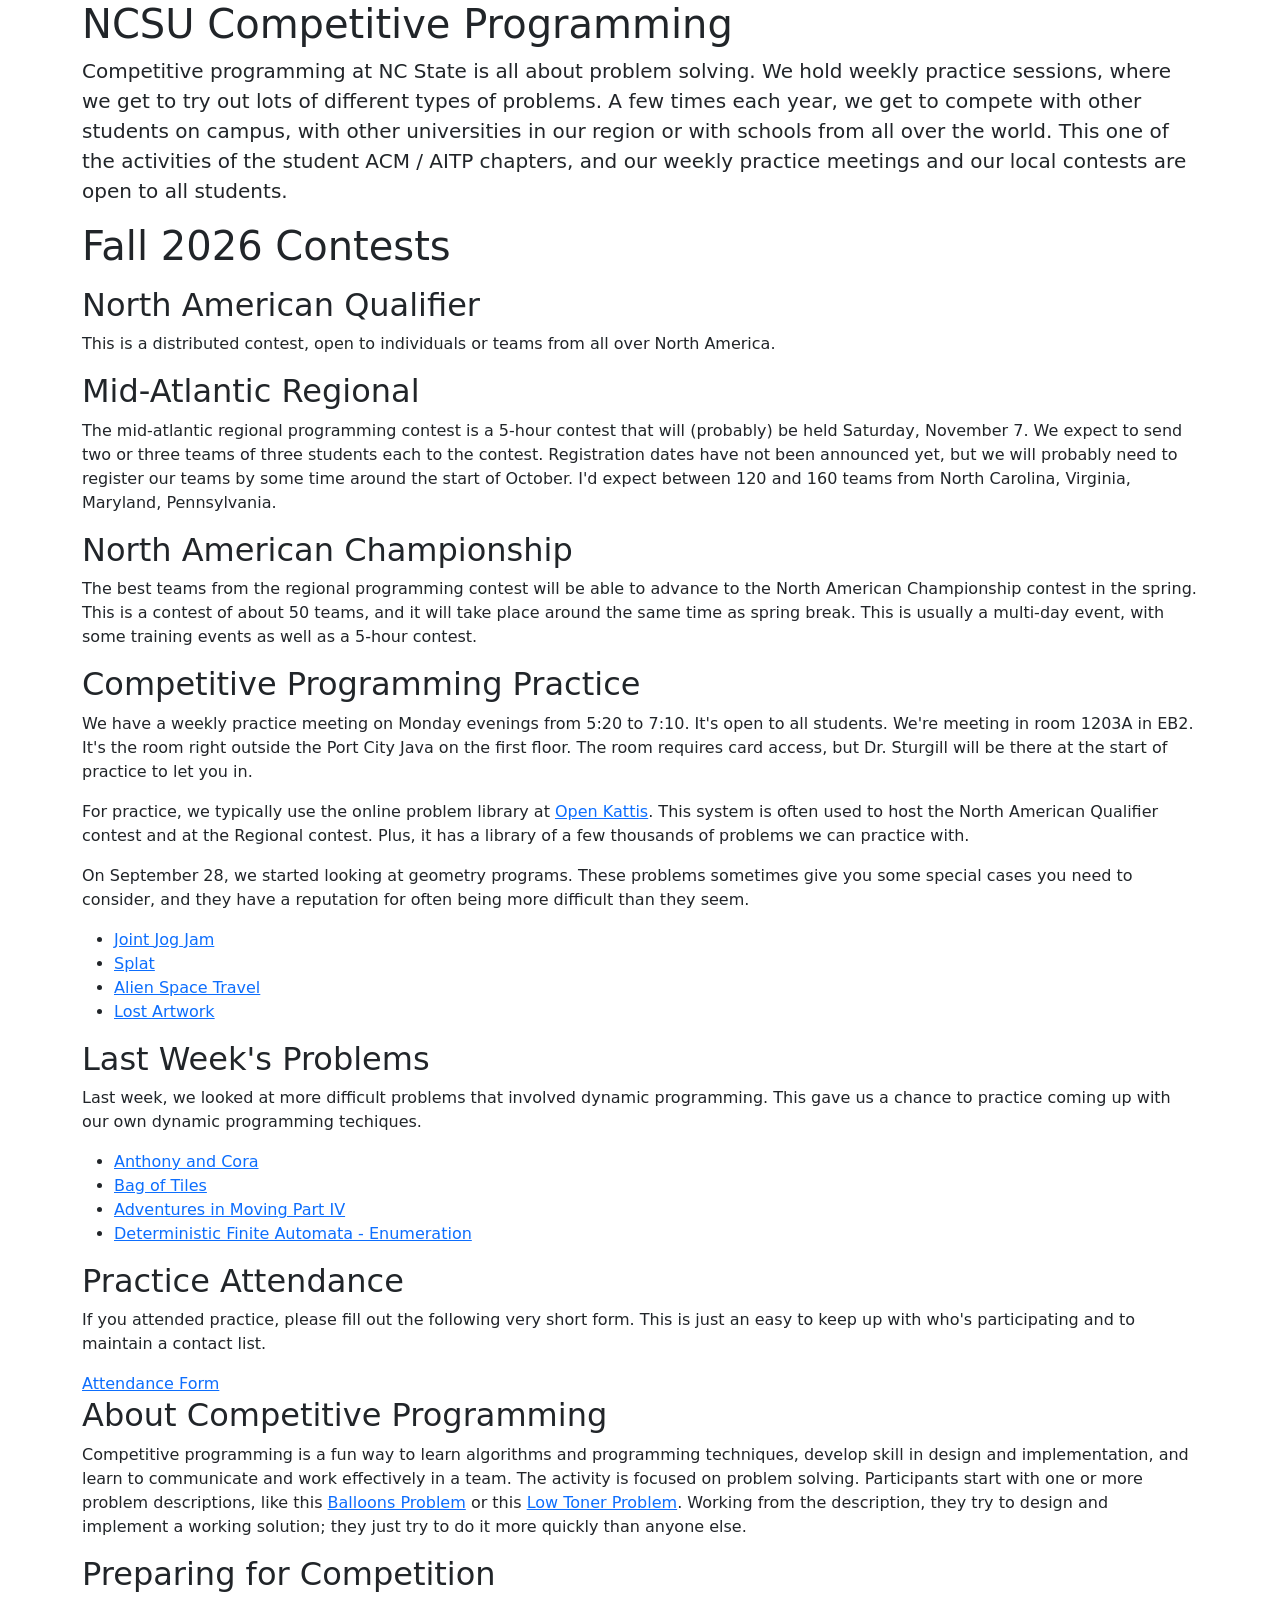
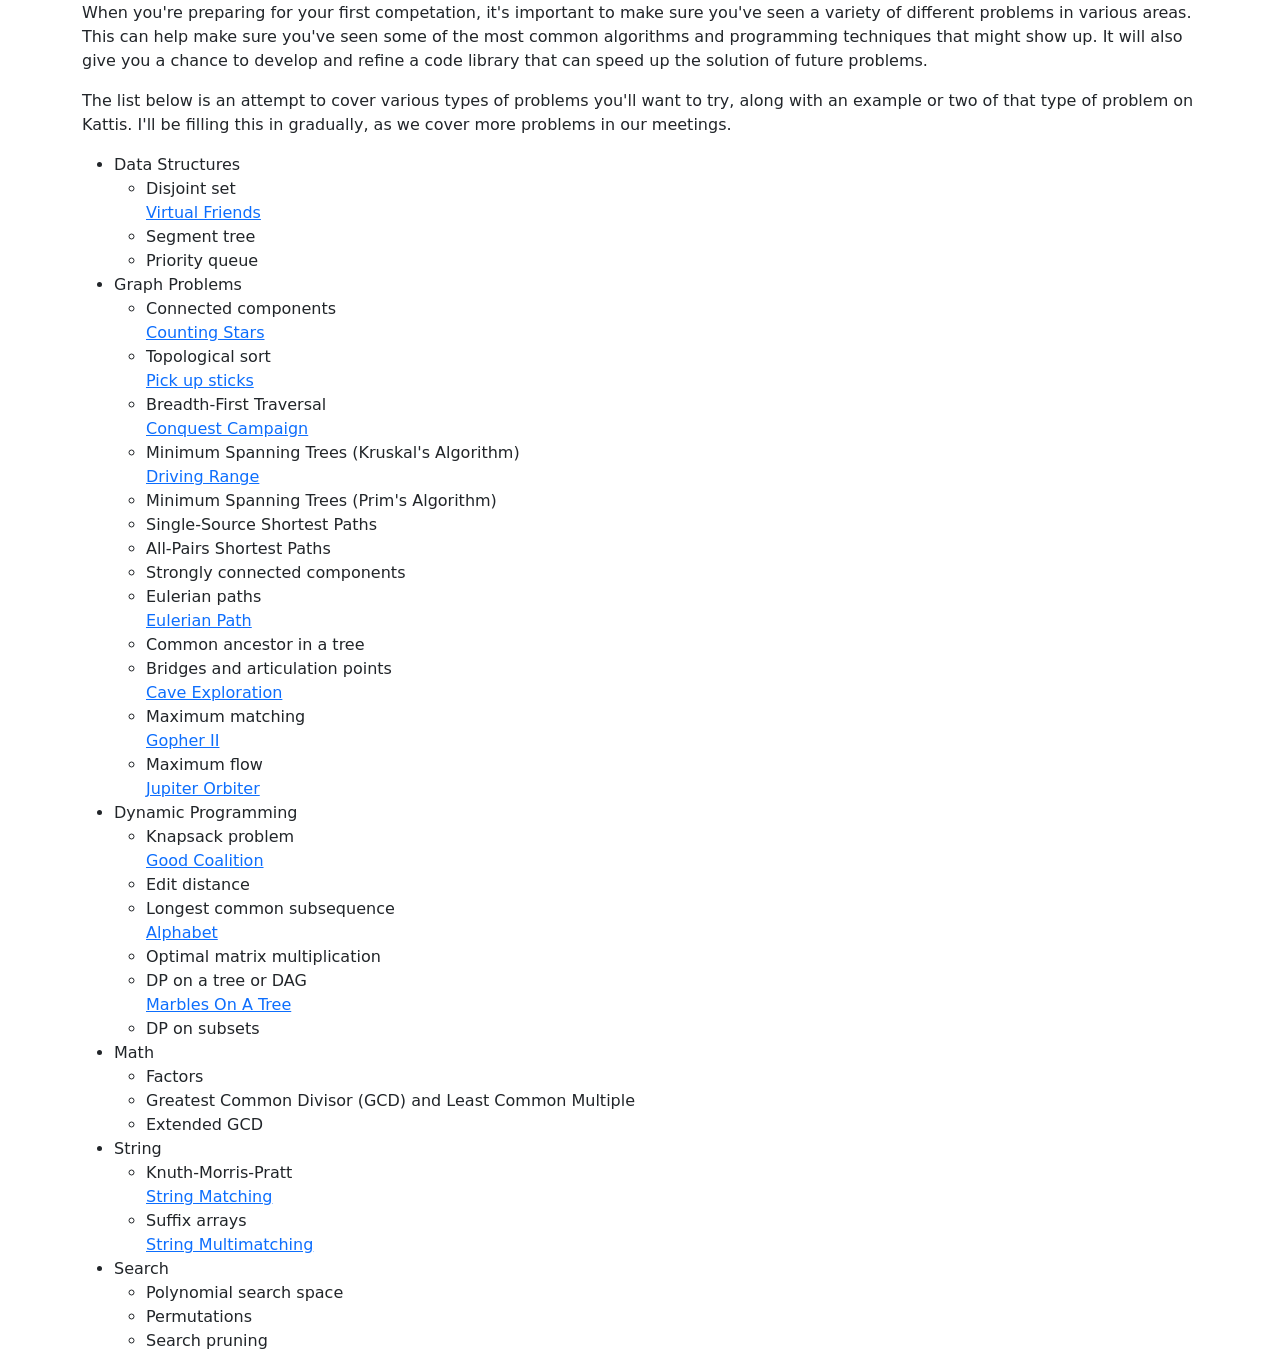
==== index.html @ a036c9eb "Weekly Problems" ====
<!DOCTYPE html>
<html>
  <head>
    <meta charset="utf-8">

    <title>NCSU Competitive Programming</title>
    <meta name="viewport" content="width=device-width, initial-scale=1.0">
    <link href="https://cdn.jsdelivr.net/npm/bootstrap@5.0.0-beta1/dist/css/bootstrap.min.css" rel="stylesheet" integrity="sha384-giJF6kkoqNQ00vy+HMDP7azOuL0xtbfIcaT9wjKHr8RbDVddVHyTfAAsrekwKmP1" crossorigin="anonymous">
  </head>

  <body>

    <div class="container">
      
    <h1>NCSU Competitive Programming</h1>

    <p class="lead">
      Competitive programming at NC State is all about problem
      solving.  We hold weekly practice sessions, where we get to
      try out lots of different types of problems.  A few times
      each year, we get to compete with other students on campus,
      with other universities in our region or with schools from all
      over the world. This one of the activities of the student
      ACM / AITP chapters, and our weekly practice meetings and
      our local contests are open to all students.
    </p>

    <h1>Fall 2026 Contests</h1>

      <p>
      </p>

      <h2>North American Qualifier</h2>

      <p>
        This is a distributed contest, open to individuals or teams
        from all over North America.
      </p>

      <h2>Mid-Atlantic Regional</h2>
      
      <p>
        The mid-atlantic regional programming contest is a 5-hour
        contest that will (probably) be held
        Saturday, November 7.  We expect to send two or three teams
        of three students each to the contest.  Registration dates
        have not been announced yet, but we will probably need to
        register our teams by some time around the start of October.
        I'd expect between 120 and 160 teams from North Carolina,
        Virginia, Maryland, Pennsylvania.
      </p>
      
      <h2>North American Championship</h2>
      
    <p>
      The best teams from the regional programming contest will be
      able to advance to the North American Championship contest in
      the spring.  This is a contest of about 50 teams, and it will
      take place around the same time as spring break.  This is
      usually a multi-day event, with some training events as well as
      a 5-hour contest.
    </p>

    <!--
    <h1>Register for the fall 2017 Contest</h1>

    <p>
      The fall 2017 contest is on October 7, from 9:30 to 4:00
      in Daniels Hall (rooms 200 and 255).  

      If you want to
      compete, you'll need to <b>register by Sunday, October 1</b>.
      Start by filling out the short google form
      right <a href="https://docs.google.com/a/ncsu.edu/forms/d/e/1FAIpQLSfTefqEK8iLdvDioacl3xmmsyO55TFvj9939RNN-JniuUFM5w/viewform">here</a>.

      For our local contest, we're running one site of the North
      American Qualifier contest.  Although you'll just be
      competing against students at NC State for Prizes, you'll
      also be able to see how you did against students from all
      over the continent.
    </p>

    <p>
      See below for more information about the contest.
    </p>
    -->

    <h2>Competitive Programming Practice</h2>

    <p>
      We have a weekly practice meeting on Monday evenings from 5:20
      to 7:10.  It's open to all students.  We're meeting in room
      1203A in EB2.  It's the room right outside the Port City Java on
      the first floor.  The room requires card access, but
      Dr. Sturgill will be there at the start of practice to let you
      in.
    </p>

    <p>
      For practice, we typically use the online problem library
      at <a href="https://open.kattis.com">Open Kattis</a>.  This
      system is often used to host the North American Qualifier
      contest and at the Regional contest.  Plus, it has a library of
      a few thousands of problems we can practice with.
    </p>

    <!--
    <p>
      For our last meeting of the semester, I tried putting together a
      virtual contest on Kattis.  This lets me choose problems to
      solve, along with a start and end time for the contest.  If you
      follow the link below, you should be able to join the contest.
    </p>

    <p>
      To make the contest more fun and contest-like, we'll follow some
      extra rules during the meeting.  Afterward, I'll post the problems
      like I usually do, so you can work on them the way you normally
      would (but, as always, you're still required to write your own
      code).
    </p>

    <ul>
      <li> Write all of your own code.  You can use your code library
        or code from previous problems you've solved, or, you can visit
        Wikipedia to remind yourself of algorithms you need, but don't
        copy code from any other soruces.
        
      <li> Only access the selected problems through the contest page.
        This hides the problem difficulty from you.  If you access the
        problem directly (without going through the contest), Kattis
        will show you the difficulty, but <b>don't do this</b>.  Some of
        the challenge of a contest is trying to decide what to work on
        first and what to save for later.
    </ul>
    
    <ul>
      <li> <a href="https://open.kattis.com/contests/vn5bce">
          NCSU Competitive Programming Contest
        </a>
    </ul>
    -->

    <p>
      On September 28, we started looking at geometry programs.  These
      problems sometimes give you some special cases you need to
      consider, and they have a reputation for often being more
      difficult than they seem.
    </p>

    <ul>
      <li> <a href="https://open.kattis.com/problems/jointjogjam">
          Joint Jog Jam
        </a>
      <li> <a href="https://open.kattis.com/problems/splat">
          Splat
        </a>
      <li> <a href="https://open.kattis.com/problems/alienspacetravel">
          Alien Space Travel
        </a>
      <li> <a href="https://open.kattis.com/problems/lostartwork">
          Lost Artwork
        </a>
    </ul>
    
    <h2>Last Week's Problems</h2>

    <p>
      Last week, we looked at more difficult problems that involved
      dynamic programming.  This gave us a chance to practice coming
      up with our own dynamic programming techiques.
    </p>

    <ul>
      <li> <a href="https://open.kattis.com/problems/anthony">
          Anthony and Cora
        </a>
      <li> <a href="https://open.kattis.com/problems/bagoftiles">
          Bag of Tiles
        </a>
      <li> <a href="https://open.kattis.com/problems/adventuremoving4">
          Adventures in Moving Part IV
        </a>
      <li> <a href="https://open.kattis.com/problems/dfaenumeration">
          Deterministic Finite Automata - Enumeration
        </a>
    </ul>
    
    <h2>Practice Attendance</h2>

    <p>
      If you attended practice, please fill out the following very
      short form.  This is just an easy to keep up with who's
      participating and to maintain a contact list.
    </p>

    <a href="https://docs.google.com/forms/d/e/1FAIpQLSfqdlHS5VIMW63ktgqbpoBzo3S8Aa4axR19KUhhjmAUO3bIkA/viewform?usp=sf_link">Attendance Form</a>

    <h2>About Competitive Programming</h2>

    <p>
      Competitive programming is a fun way to learn algorithms and
      programming techniques, develop skill in design and implementation, and
      learn to communicate and work effectively in a team.  The activity is
      focused on problem solving.  Participants start with one or more problem
      descriptions, like this <a href="examples/Balloons.pdf">Balloons Problem</a>
      or this <a href="examples/LowToner.pdf">Low Toner Problem</a>.
      Working from the description, they try to design and implement a working
      solution; they just try to do it more quickly than anyone else.
    </p>

    <h2>Preparing for Competition</h2>

    <p>
      When you're preparing for your first competation, it's important
      to make sure you've seen a variety of different problems in
      various areas.  This can help make sure you've seen some of the
      most common algorithms and programming techniques that might
      show up.  It will also give you a chance to develop and refine
      a code library that can speed up the solution of future
      problems.
    <p>

    <p>
      The list below is an attempt to cover various types of problems
      you'll want to try, along with an example or two of that type of
      problem on Kattis.  I'll be filling this in gradually, as we
      cover more problems in our meetings.
    </p>

    <ul>
      <li> Data Structures
        <ul>
          <li> Disjoint set
            <br> <a href="https://open.kattis.com/problems/virtualfriends">Virtual Friends</a>
          <li> Segment tree
          <li> Priority queue
        </ul>
      <li> Graph Problems
        <ul>
          <li> Connected components
            <br> <a href="https://open.kattis.com/problems/countingstars">Counting
            Stars</a>
          <li> Topological sort
            <br> <a href="https://open.kattis.com/problems/pickupsticks">Pick
            up sticks</a>
          <li> Breadth-First Traversal
            <br> <a href="https://open.kattis.com/problems/conquestcampaign">Conquest Campaign</a>
          <li> Minimum Spanning Trees (Kruskal's Algorithm)
            <br> <a href="https://open.kattis.com/problems/drivingrange">Driving Range</a>
          <li> Minimum Spanning Trees (Prim's Algorithm)
          <li> Single-Source Shortest Paths
          <li> All-Pairs Shortest Paths
          <li> Strongly connected components
          <li> Eulerian paths
            <br> <a href="https://open.kattis.com/problems/eulerianpath">Eulerian Path</a>
          <li> Common ancestor in a tree
          <li> Bridges and articulation points
            <br> <a href="https://open.kattis.com/problems/caveexploration">Cave Exploration</a>
          <li> Maximum matching
            <br> <a href="https://open.kattis.com/problems/gopher2">Gopher II</a>
          <li> Maximum flow
            <br> <a href="https://open.kattis.com/problems/jupiter">Jupiter Orbiter</a>
        </ul>
      <li> Dynamic Programming
        <ul>
          <li> Knapsack problem
            <br> <a href="https://open.kattis.com/problems/goodcoalition">Good Coalition</a>
          <li> Edit distance
          <li> Longest common subsequence
            <br> <a href="https://open.kattis.com/problems/alphabet">Alphabet</a>
          <li> Optimal matrix multiplication
          <li> DP on a tree or DAG
            <br> <a href="https://open.kattis.com/problems/marblestree">Marbles
            On A Tree</a>
          <li> DP on subsets
        </ul>
      <li> Math
        <ul>
          <li> Factors
          <li> Greatest Common Divisor (GCD) and Least Common Multiple
          <li> Extended GCD
        </ul>
      <li> String
        <ul>
          <li> Knuth-Morris-Pratt
            <br> <a href="https://open.kattis.com/problems/stringmatching">String Matching</a>
          <li> Suffix arrays
            <br> <a href="https://open.kattis.com/problems/stringmultimatching">String Multimatching</a>
        </ul>
      <li> Search
        <ul>
          <li> Polynomial search space
          <li> Permutations
          <li> Search pruning
        </ul>
    </ul>
    
    </div>
    <script src="https://cdn.jsdelivr.net/npm/bootstrap@5.0.0-beta1/dist/js/bootstrap.bundle.min.js" integrity="sha384-ygbV9kiqUc6oa4msXn9868pTtWMgiQaeYH7/t7LECLbyPA2x65Kgf80OJFdroafW" crossorigin="anonymous"></script>
  </body>
</html>
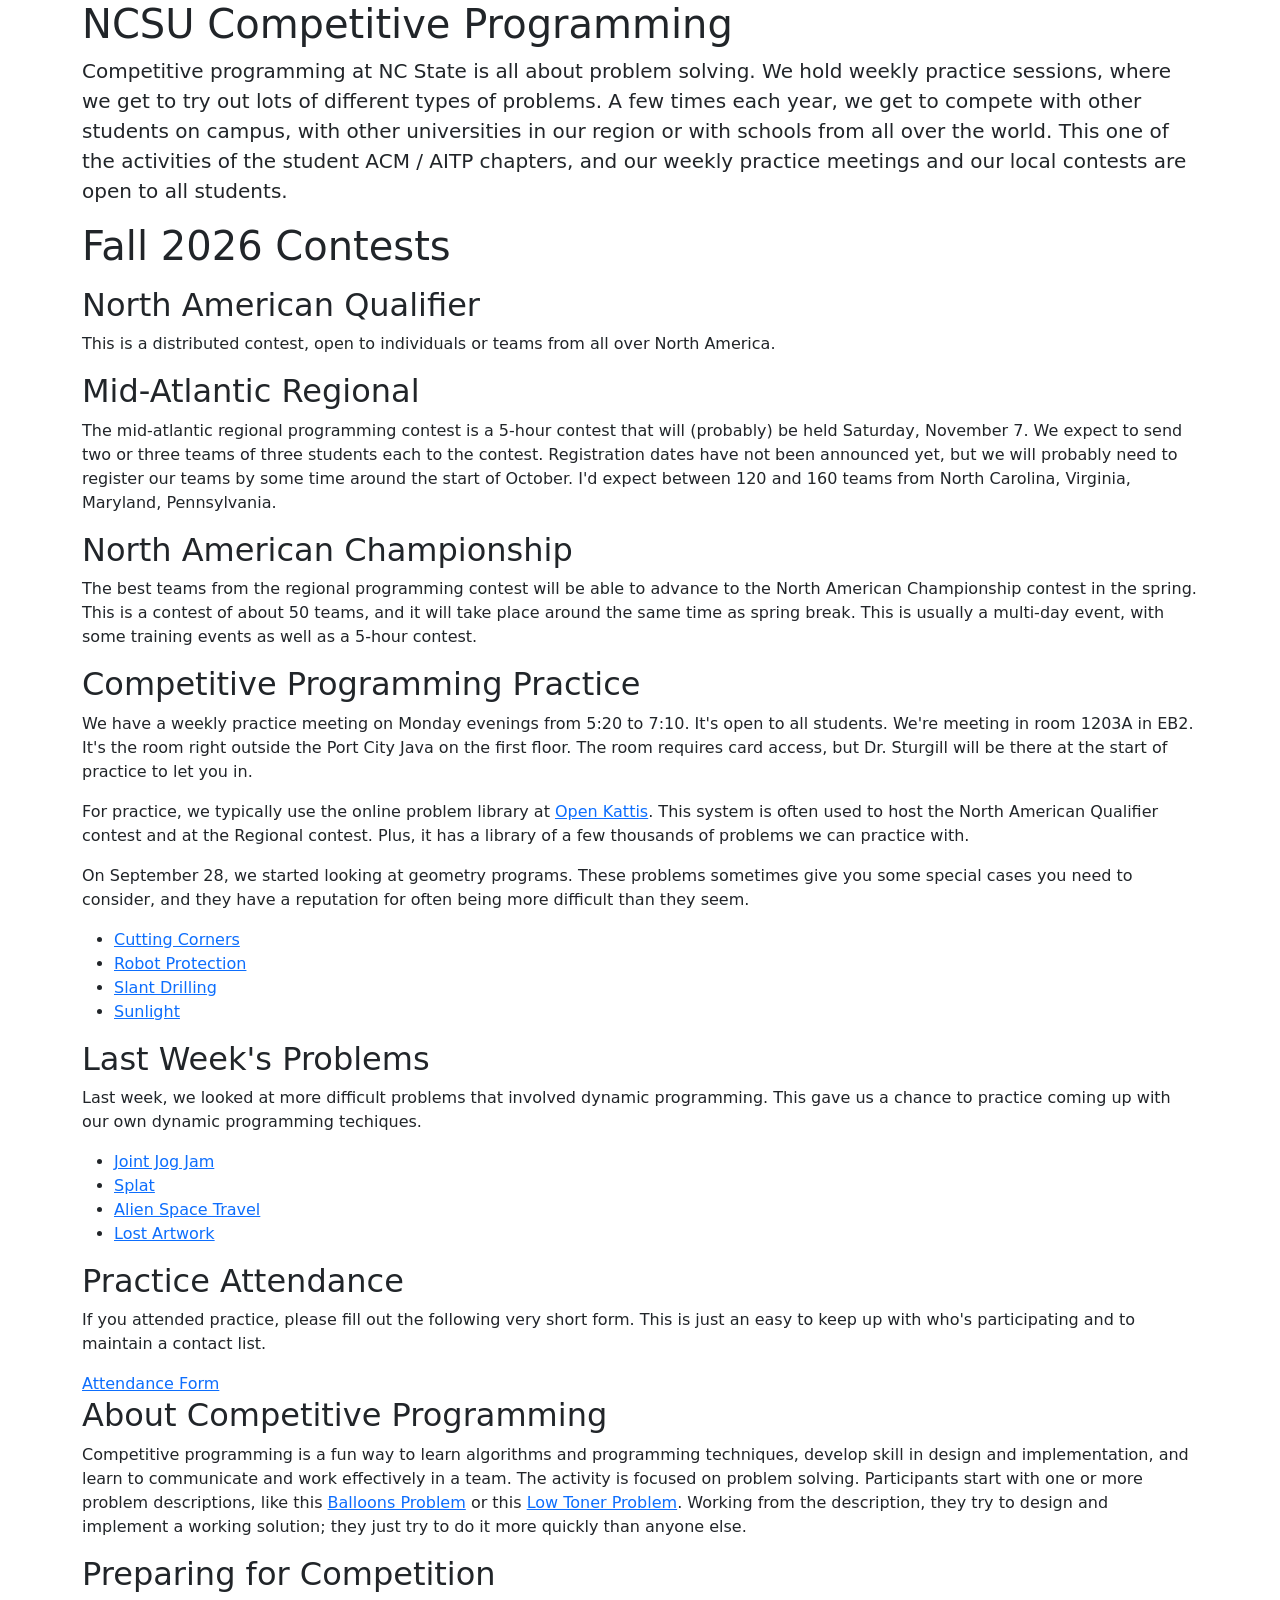
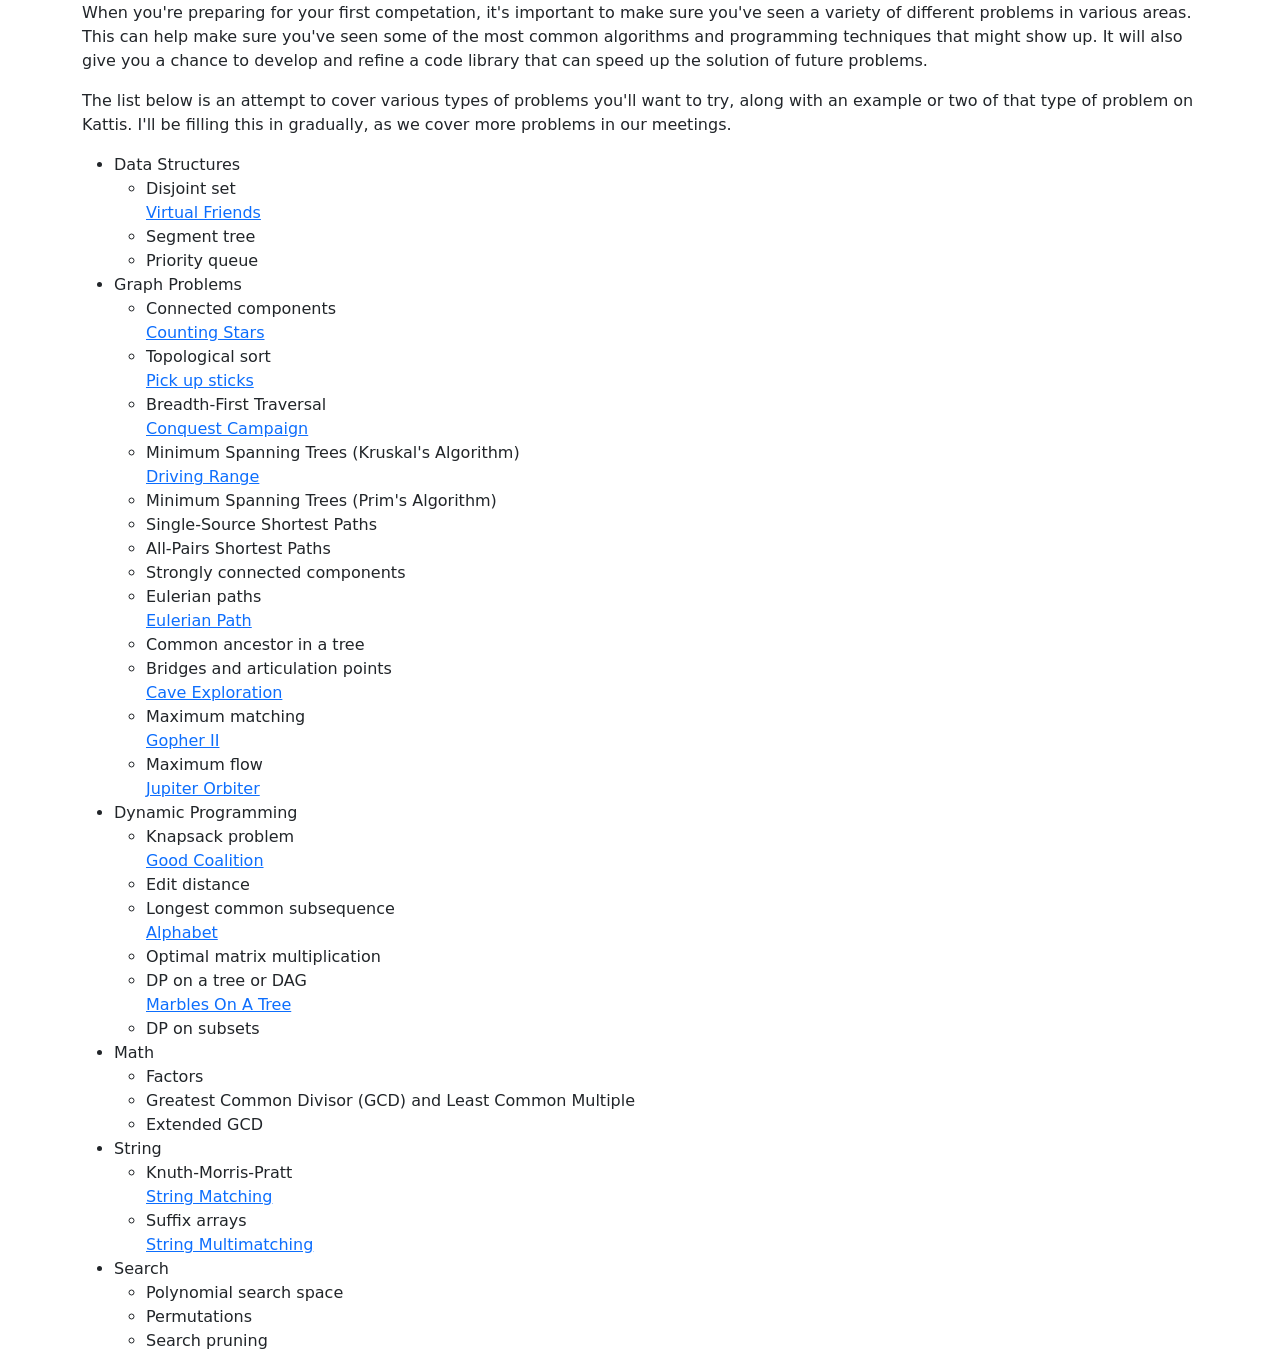
==== commit ec1bb87e: "Weekly Problems" ====
--- a/index.html
+++ b/index.html
@@ -149,17 +149,17 @@
     </p>
 
     <ul>
-      <li> <a href="https://open.kattis.com/problems/jointjogjam">
-          Joint Jog Jam
-        </a>
-      <li> <a href="https://open.kattis.com/problems/splat">
-          Splat
-        </a>
-      <li> <a href="https://open.kattis.com/problems/alienspacetravel">
-          Alien Space Travel
-        </a>
-      <li> <a href="https://open.kattis.com/problems/lostartwork">
-          Lost Artwork
+      <li> <a href="https://open.kattis.com/problems/cuttingcorners">
+          Cutting Corners
+        </a>
+      <li> <a href="https://open.kattis.com/problems/robotprotection">
+          Robot Protection
+        </a>
+      <li> <a href="https://open.kattis.com/problems/slantdrilling">
+          Slant Drilling
+        </a>
+      <li> <a href="https://open.kattis.com/problems/sunlight">
+          Sunlight
         </a>
     </ul>
     
@@ -172,17 +172,17 @@
     </p>
 
     <ul>
-      <li> <a href="https://open.kattis.com/problems/anthony">
-          Anthony and Cora
-        </a>
-      <li> <a href="https://open.kattis.com/problems/bagoftiles">
-          Bag of Tiles
-        </a>
-      <li> <a href="https://open.kattis.com/problems/adventuremoving4">
-          Adventures in Moving Part IV
-        </a>
-      <li> <a href="https://open.kattis.com/problems/dfaenumeration">
-          Deterministic Finite Automata - Enumeration
+      <li> <a href="https://open.kattis.com/problems/jointjogjam">
+          Joint Jog Jam
+        </a>
+      <li> <a href="https://open.kattis.com/problems/splat">
+          Splat
+        </a>
+      <li> <a href="https://open.kattis.com/problems/alienspacetravel">
+          Alien Space Travel
+        </a>
+      <li> <a href="https://open.kattis.com/problems/lostartwork">
+          Lost Artwork
         </a>
     </ul>
     
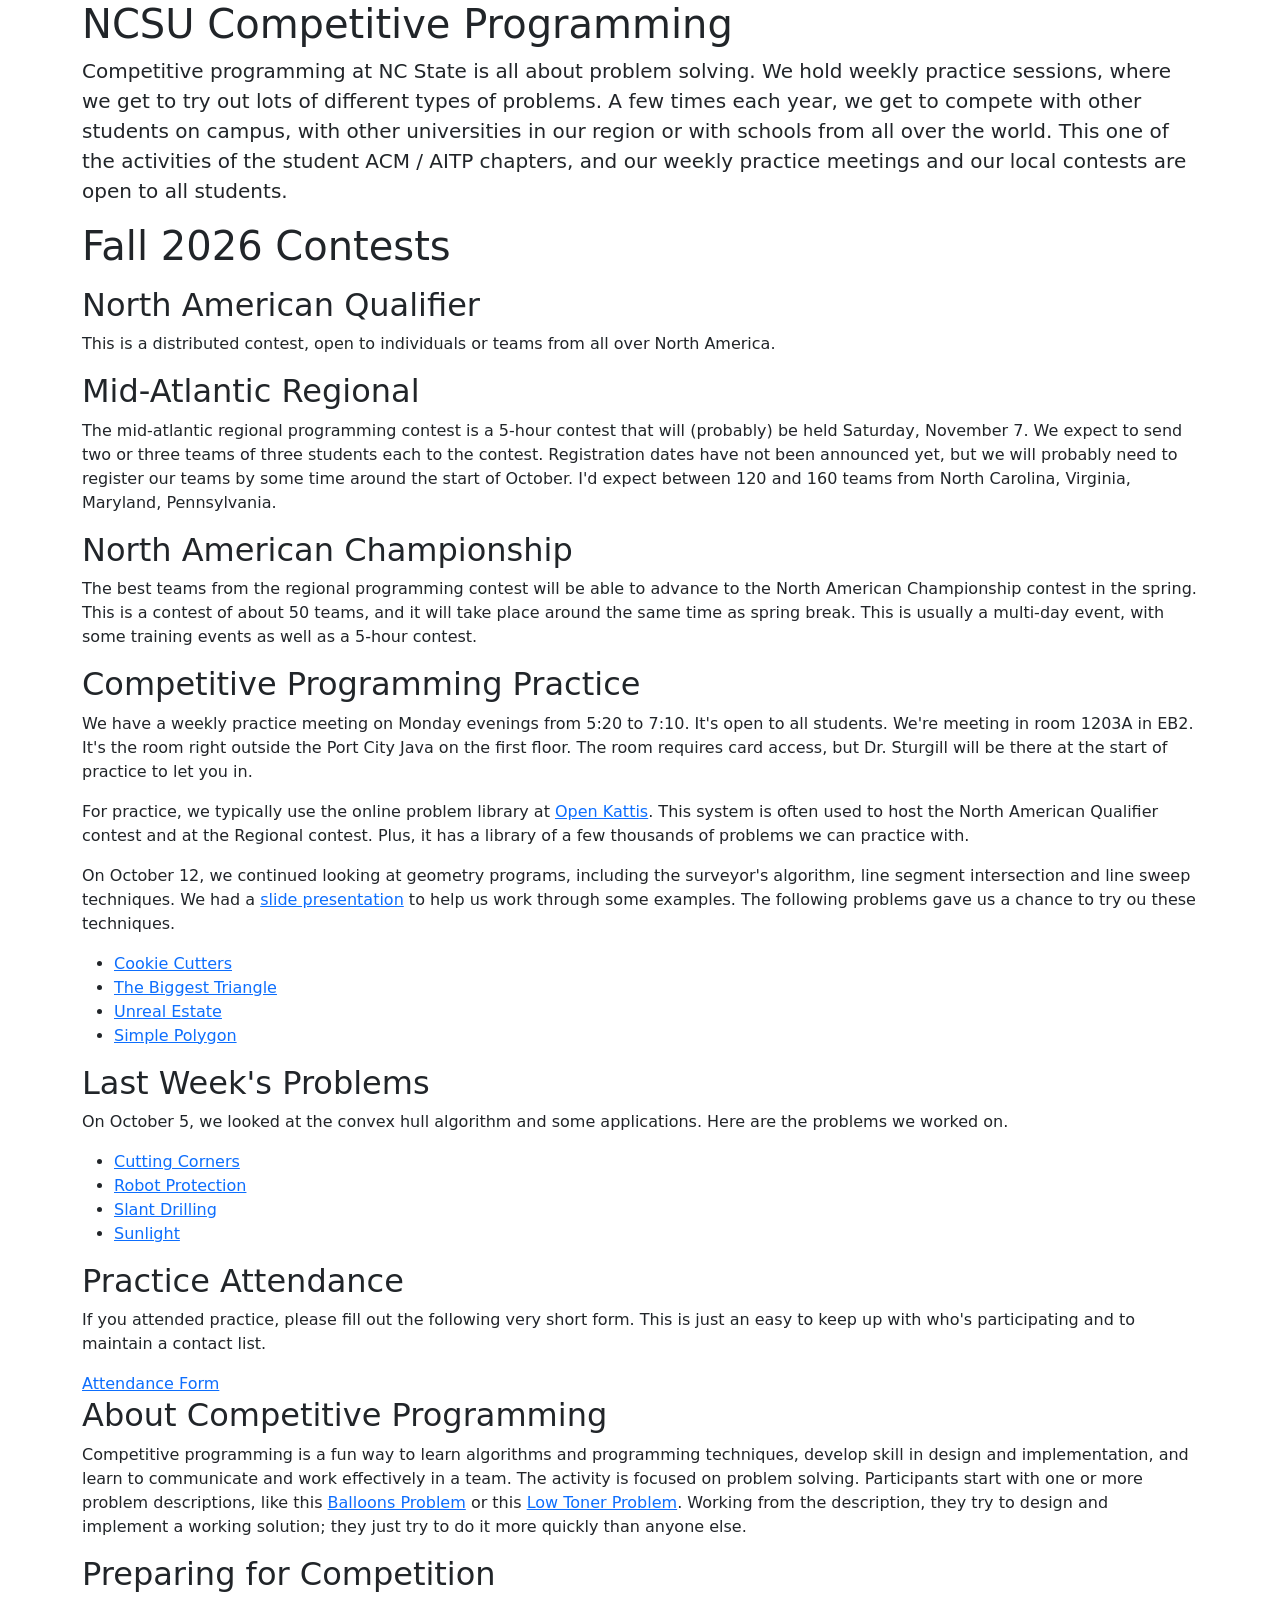
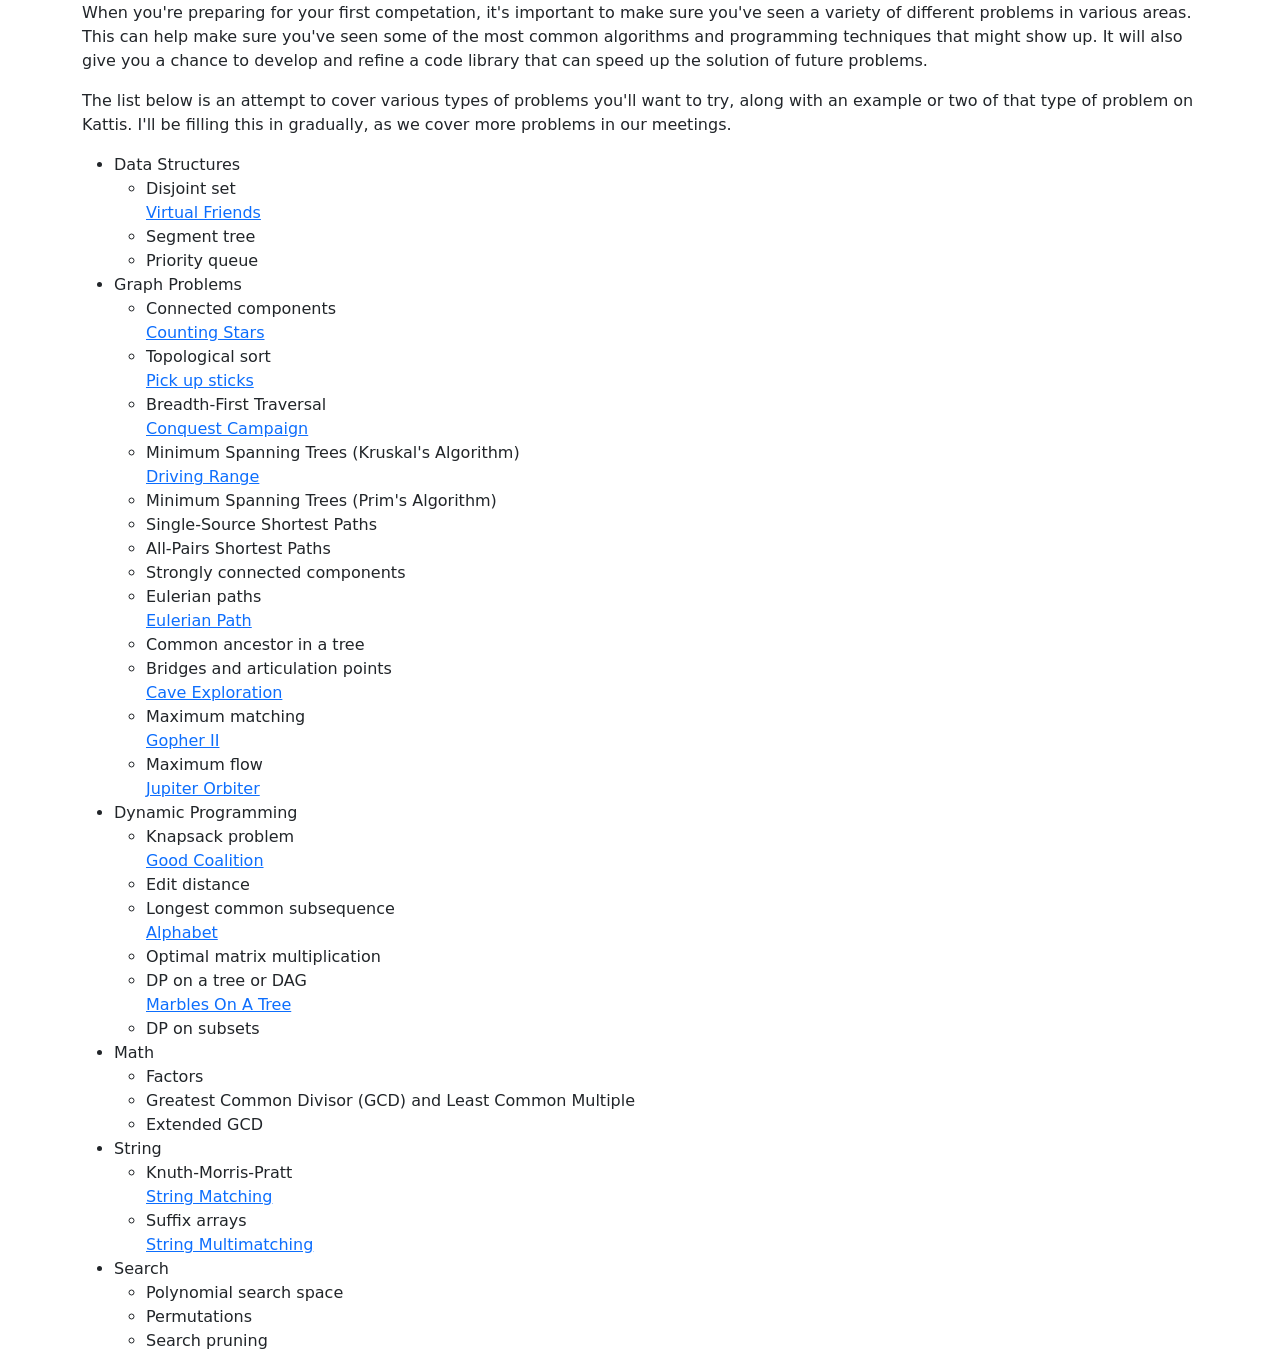
==== commit 65a7ae25: "Weekly problems and geometry presentation." ====
--- a/index.html
+++ b/index.html
@@ -142,10 +142,34 @@
     -->
 
     <p>
-      On September 28, we started looking at geometry programs.  These
-      problems sometimes give you some special cases you need to
-      consider, and they have a reputation for often being more
-      difficult than they seem.
+      On October 12, we continued looking at geometry programs,
+      including the surveyor's algorithm, line segment intersection
+      and line sweep techniques.  We had
+      a <a href="slides/geometry/SegmentIntersectionAndLineSweep.pdf">
+      slide presentation</a> to help us work through some examples.
+      The following problems gave us a chance to try ou these techniques.
+    </p>
+
+    <ul>
+      <li> <a href="https://open.kattis.com/problems/cookiecutter">
+          Cookie Cutters
+        </a>
+      <li> <a href="https://open.kattis.com/problems/biggesttriangle">
+          The Biggest Triangle
+        </a>
+      <li> <a href="https://open.kattis.com/problems/unrealestate">
+          Unreal Estate
+        </a>
+      <li> <a href="https://open.kattis.com/problems/polygon">
+          Simple Polygon
+        </a>
+    </ul>
+    
+    <h2>Last Week's Problems</h2>
+
+    <p>
+      On October 5, we looked at the convex hull algorithm and some
+      applications.  Here are the problems we worked on.
     </p>
 
     <ul>
@@ -160,29 +184,6 @@
         </a>
       <li> <a href="https://open.kattis.com/problems/sunlight">
           Sunlight
-        </a>
-    </ul>
-    
-    <h2>Last Week's Problems</h2>
-
-    <p>
-      Last week, we looked at more difficult problems that involved
-      dynamic programming.  This gave us a chance to practice coming
-      up with our own dynamic programming techiques.
-    </p>
-
-    <ul>
-      <li> <a href="https://open.kattis.com/problems/jointjogjam">
-          Joint Jog Jam
-        </a>
-      <li> <a href="https://open.kattis.com/problems/splat">
-          Splat
-        </a>
-      <li> <a href="https://open.kattis.com/problems/alienspacetravel">
-          Alien Space Travel
-        </a>
-      <li> <a href="https://open.kattis.com/problems/lostartwork">
-          Lost Artwork
         </a>
     </ul>
     
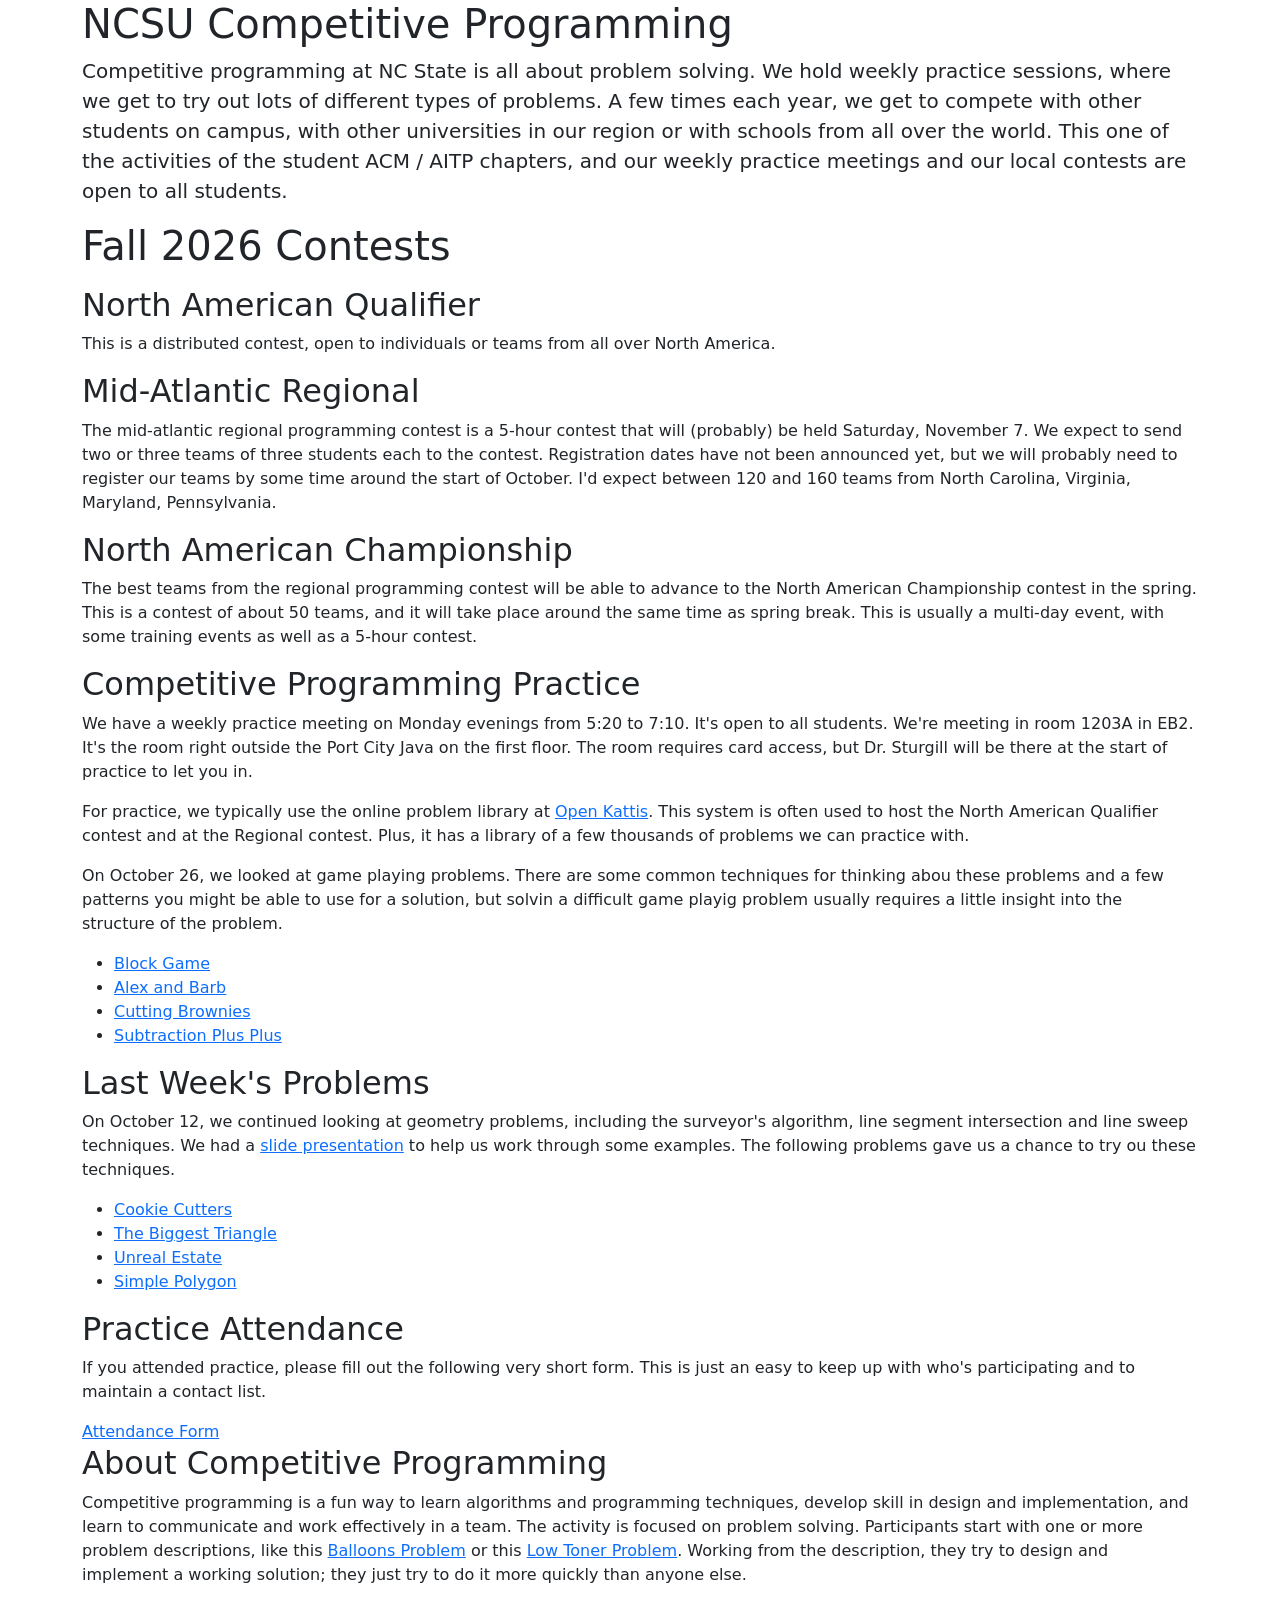
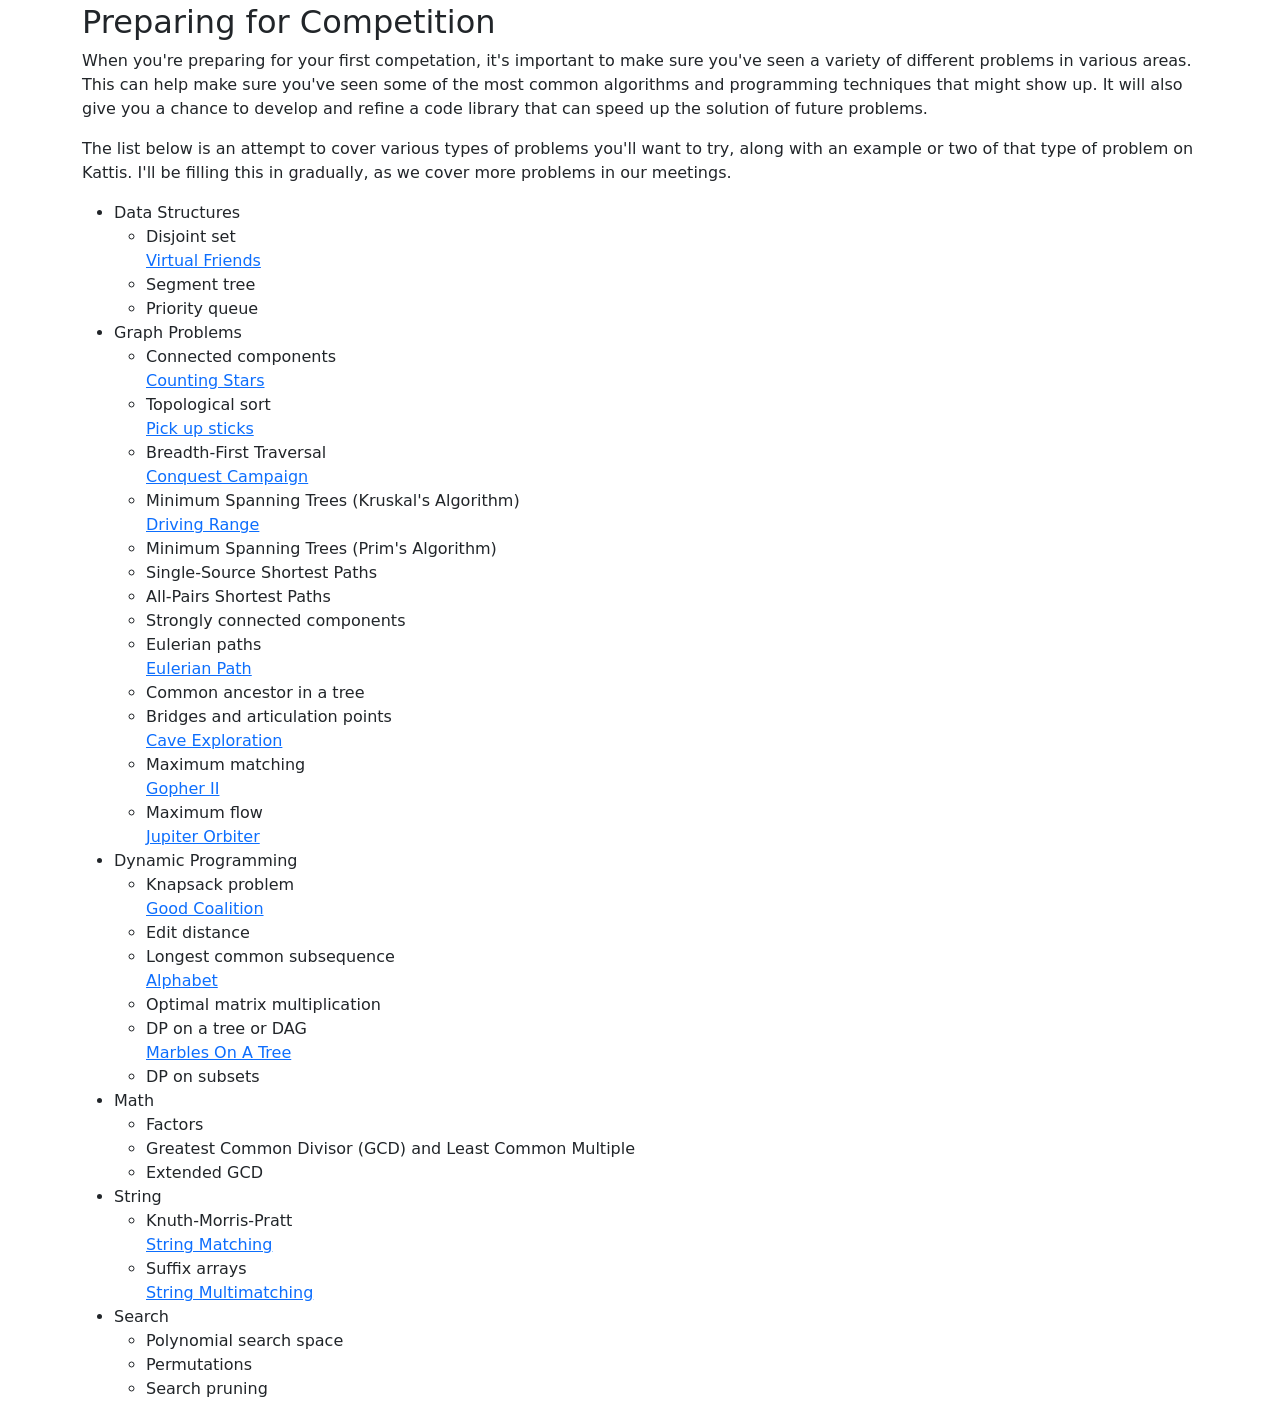
==== commit ac1a5472: "Weekly problems." ====
--- a/index.html
+++ b/index.html
@@ -142,7 +142,32 @@
     -->
 
     <p>
-      On October 12, we continued looking at geometry programs,
+      On October 26, we looked at game playing problems.  There are
+      some common techniques for thinking abou these problems and a
+      few patterns you might be able to use for a solution, but solvin
+      a difficult game playig problem usually requires a little
+      insight into the structure of the problem.
+    </p>
+
+    <ul>
+      <li> <a href="https://open.kattis.com/problems/blockgame2">
+          Block Game
+        </a>
+      <li> <a href="https://open.kattis.com/problems/alexandbarb">
+          Alex and Barb
+        </a>
+      <li> <a href="https://open.kattis.com/problems/cuttingbrownies">
+          Cutting Brownies
+        </a>
+      <li> <a href="https://open.kattis.com/problems/subtractionplusplus">
+          Subtraction Plus Plus
+        </a>
+    </ul>
+    
+    <h2>Last Week's Problems</h2>
+
+    <p>
+      On October 12, we continued looking at geometry problems,
       including the surveyor's algorithm, line segment intersection
       and line sweep techniques.  We had
       a <a href="slides/geometry/SegmentIntersectionAndLineSweep.pdf">
@@ -162,28 +187,6 @@
         </a>
       <li> <a href="https://open.kattis.com/problems/polygon">
           Simple Polygon
-        </a>
-    </ul>
-    
-    <h2>Last Week's Problems</h2>
-
-    <p>
-      On October 5, we looked at the convex hull algorithm and some
-      applications.  Here are the problems we worked on.
-    </p>
-
-    <ul>
-      <li> <a href="https://open.kattis.com/problems/cuttingcorners">
-          Cutting Corners
-        </a>
-      <li> <a href="https://open.kattis.com/problems/robotprotection">
-          Robot Protection
-        </a>
-      <li> <a href="https://open.kattis.com/problems/slantdrilling">
-          Slant Drilling
-        </a>
-      <li> <a href="https://open.kattis.com/problems/sunlight">
-          Sunlight
         </a>
     </ul>
     
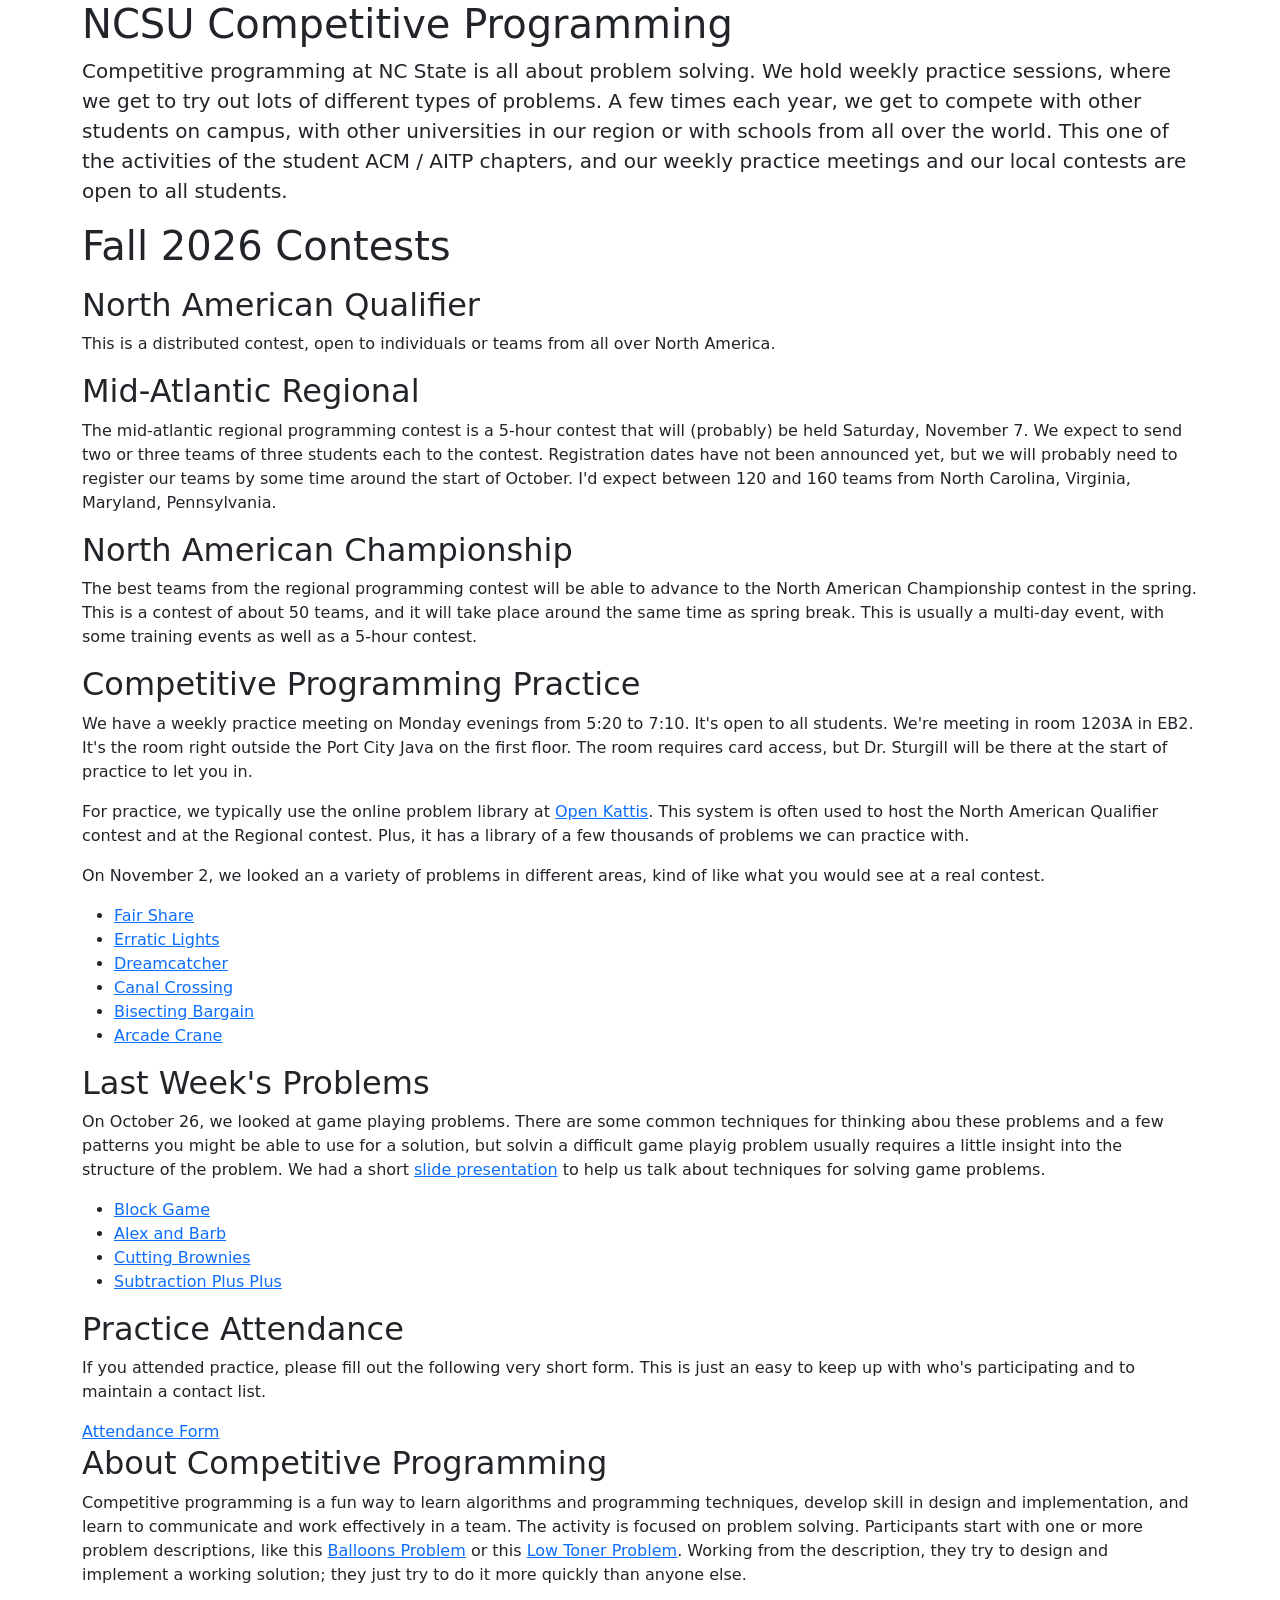
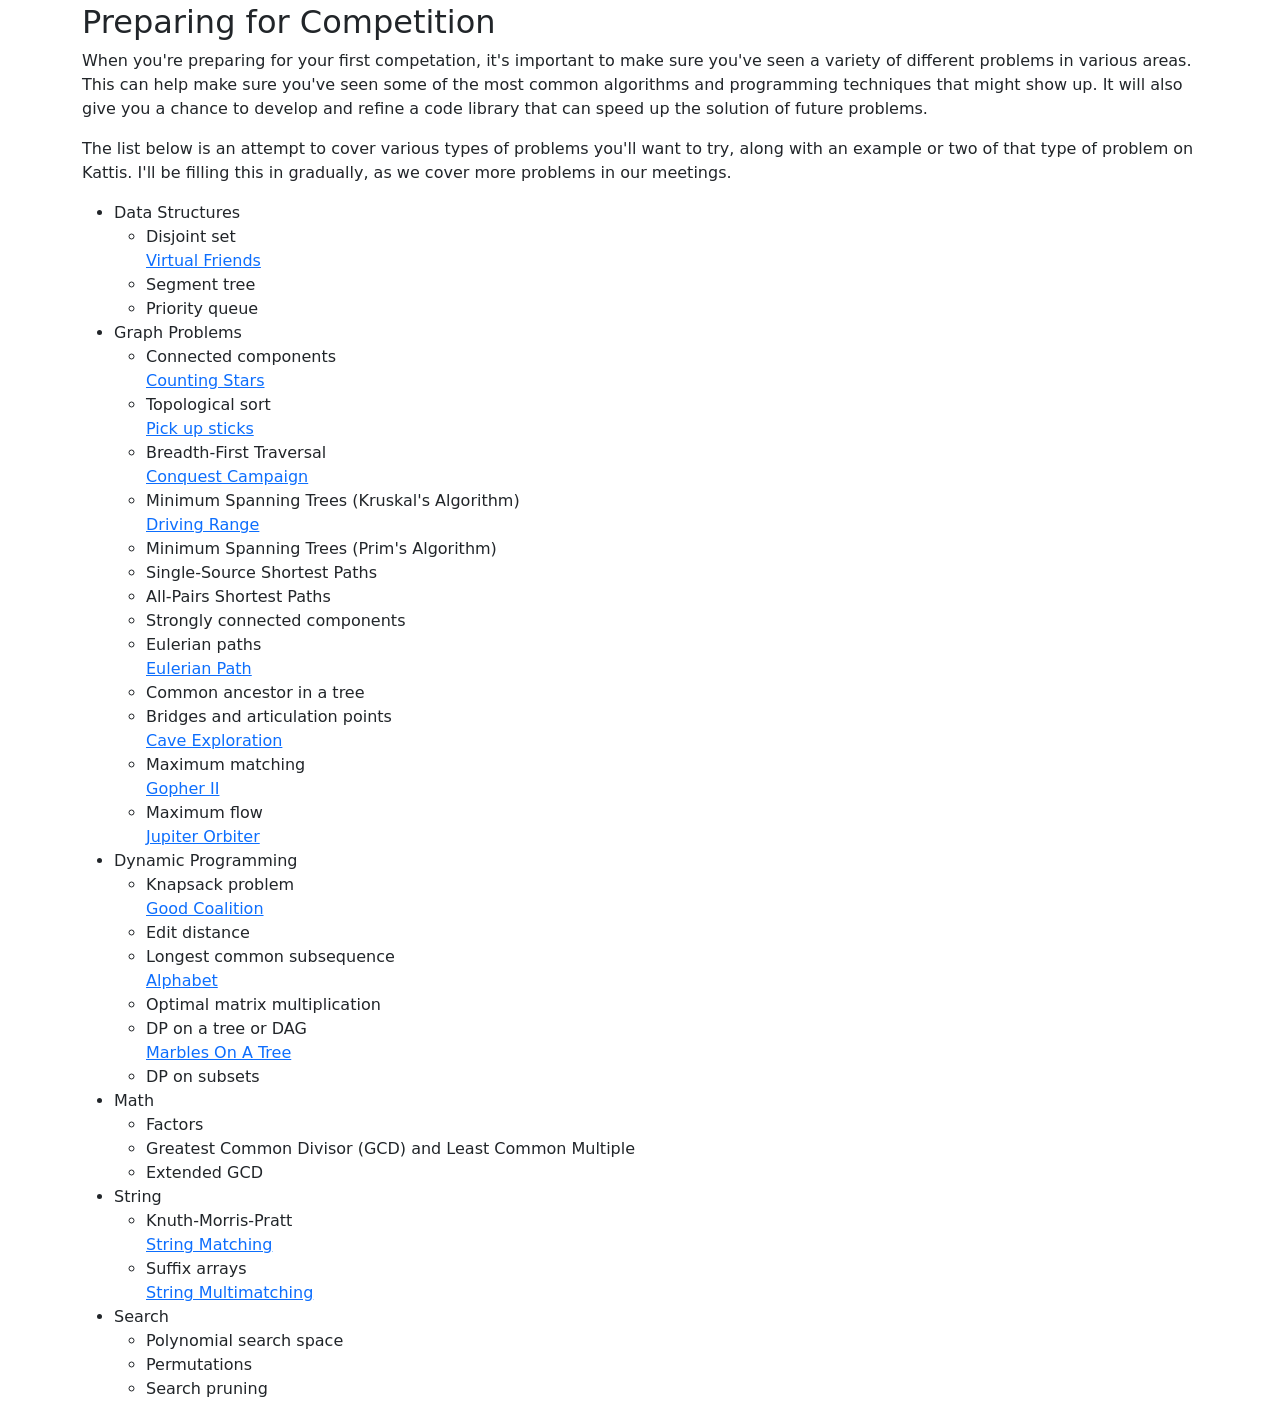
==== commit 302bf340: "Weekly Problems" ====
--- a/index.html
+++ b/index.html
@@ -142,11 +142,41 @@
     -->
 
     <p>
+      On November 2, we looked an a variety of problems in different
+      areas, kind of like what you would see at a real contest.
+    </p>
+
+    <ul>
+      <li> <a href="https://open.kattis.com/problems/fairshare">
+          Fair Share
+        </a>
+      <li> <a href="https://open.kattis.com/problems/erraticlights">
+          Erratic Lights
+        </a>
+      <li> <a href="https://open.kattis.com/problems/dreamcatcher">
+          Dreamcatcher
+        </a>
+      <li> <a href="https://open.kattis.com/problems/canalcrossing">
+          Canal Crossing
+        </a>
+      <li> <a href="https://open.kattis.com/problems/bisectingbargain">
+          Bisecting Bargain
+        </a>
+      <li> <a href="https://open.kattis.com/problems/arcadecrane">
+          Arcade Crane
+        </a>
+    </ul>
+    
+    <h2>Last Week's Problems</h2>
+
+    <p>
       On October 26, we looked at game playing problems.  There are
       some common techniques for thinking abou these problems and a
       few patterns you might be able to use for a solution, but solvin
       a difficult game playig problem usually requires a little
-      insight into the structure of the problem.
+      insight into the structure of the problem.  We had a
+      short <a href="slides/games/Games.pdf">slide presentation</a> to
+      help us talk about techniques for solving game problems.
     </p>
 
     <ul>
@@ -161,32 +191,6 @@
         </a>
       <li> <a href="https://open.kattis.com/problems/subtractionplusplus">
           Subtraction Plus Plus
-        </a>
-    </ul>
-    
-    <h2>Last Week's Problems</h2>
-
-    <p>
-      On October 12, we continued looking at geometry problems,
-      including the surveyor's algorithm, line segment intersection
-      and line sweep techniques.  We had
-      a <a href="slides/geometry/SegmentIntersectionAndLineSweep.pdf">
-      slide presentation</a> to help us work through some examples.
-      The following problems gave us a chance to try ou these techniques.
-    </p>
-
-    <ul>
-      <li> <a href="https://open.kattis.com/problems/cookiecutter">
-          Cookie Cutters
-        </a>
-      <li> <a href="https://open.kattis.com/problems/biggesttriangle">
-          The Biggest Triangle
-        </a>
-      <li> <a href="https://open.kattis.com/problems/unrealestate">
-          Unreal Estate
-        </a>
-      <li> <a href="https://open.kattis.com/problems/polygon">
-          Simple Polygon
         </a>
     </ul>
     
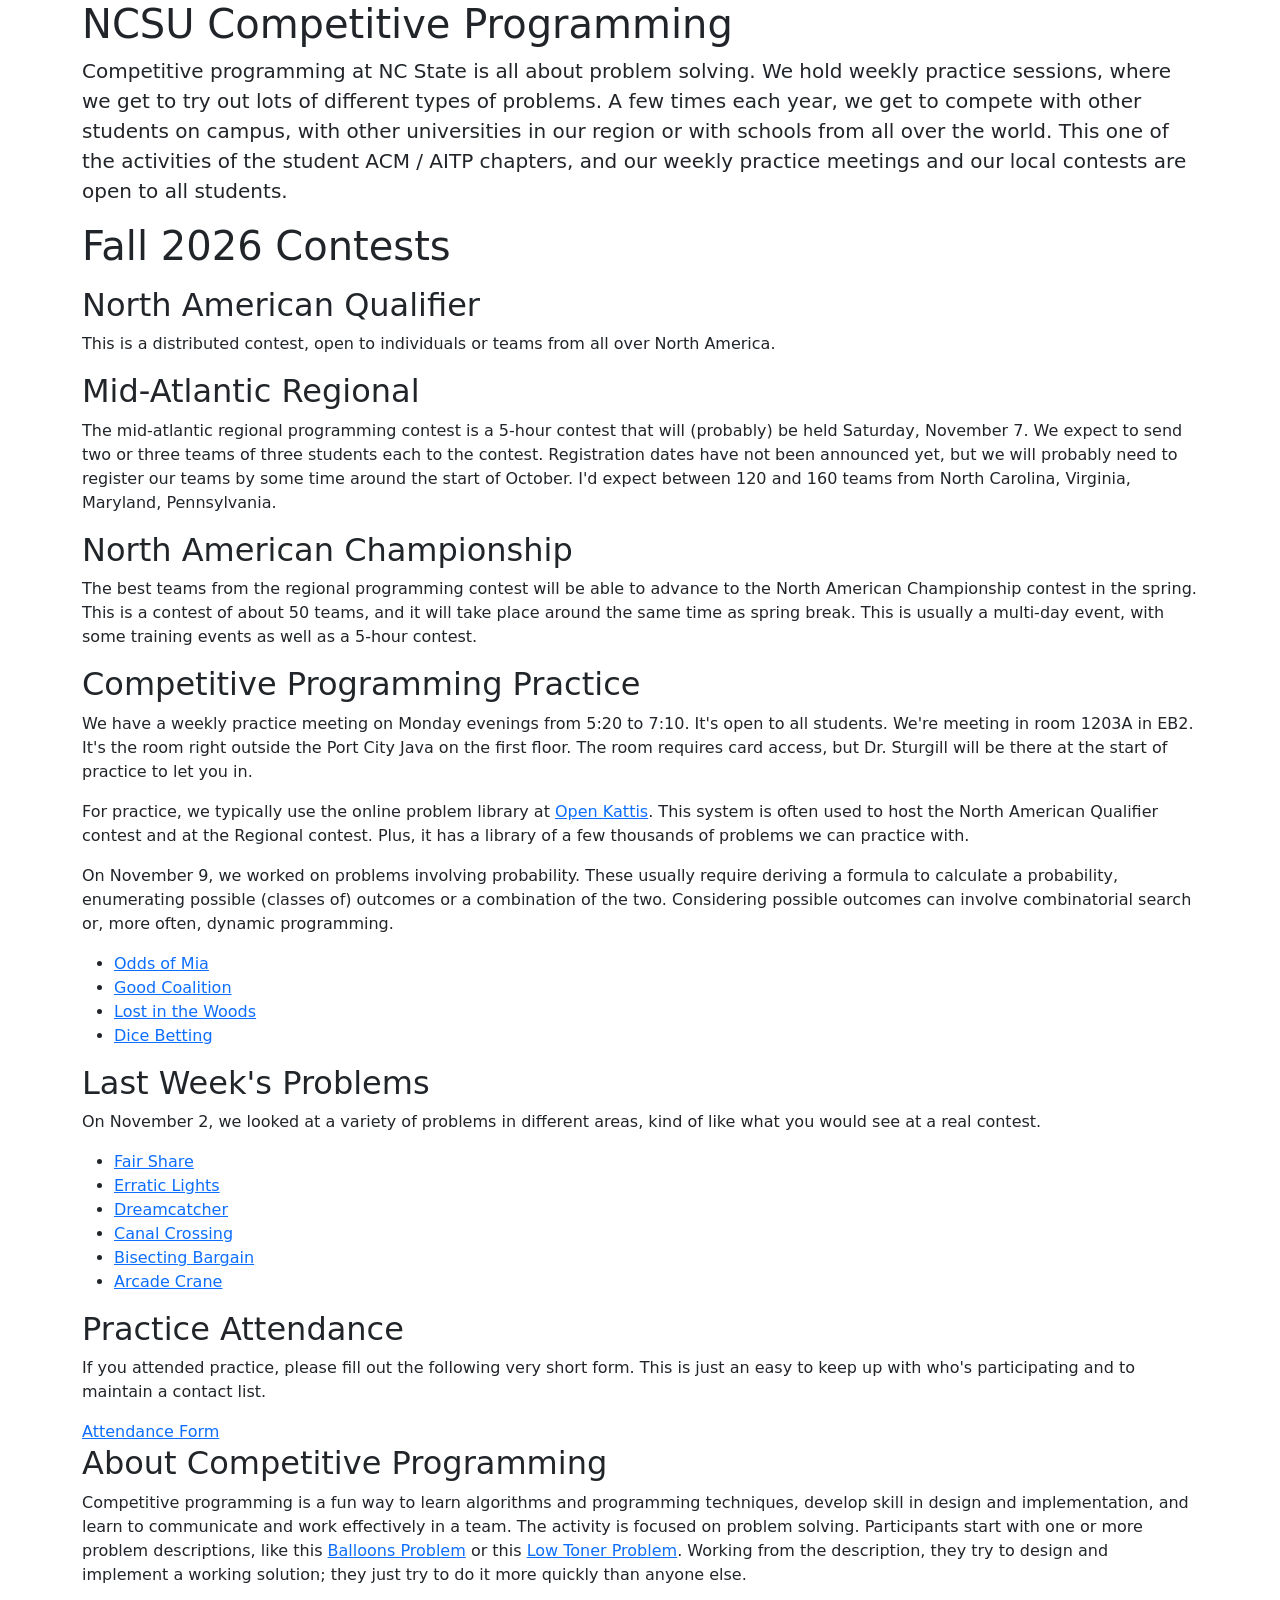
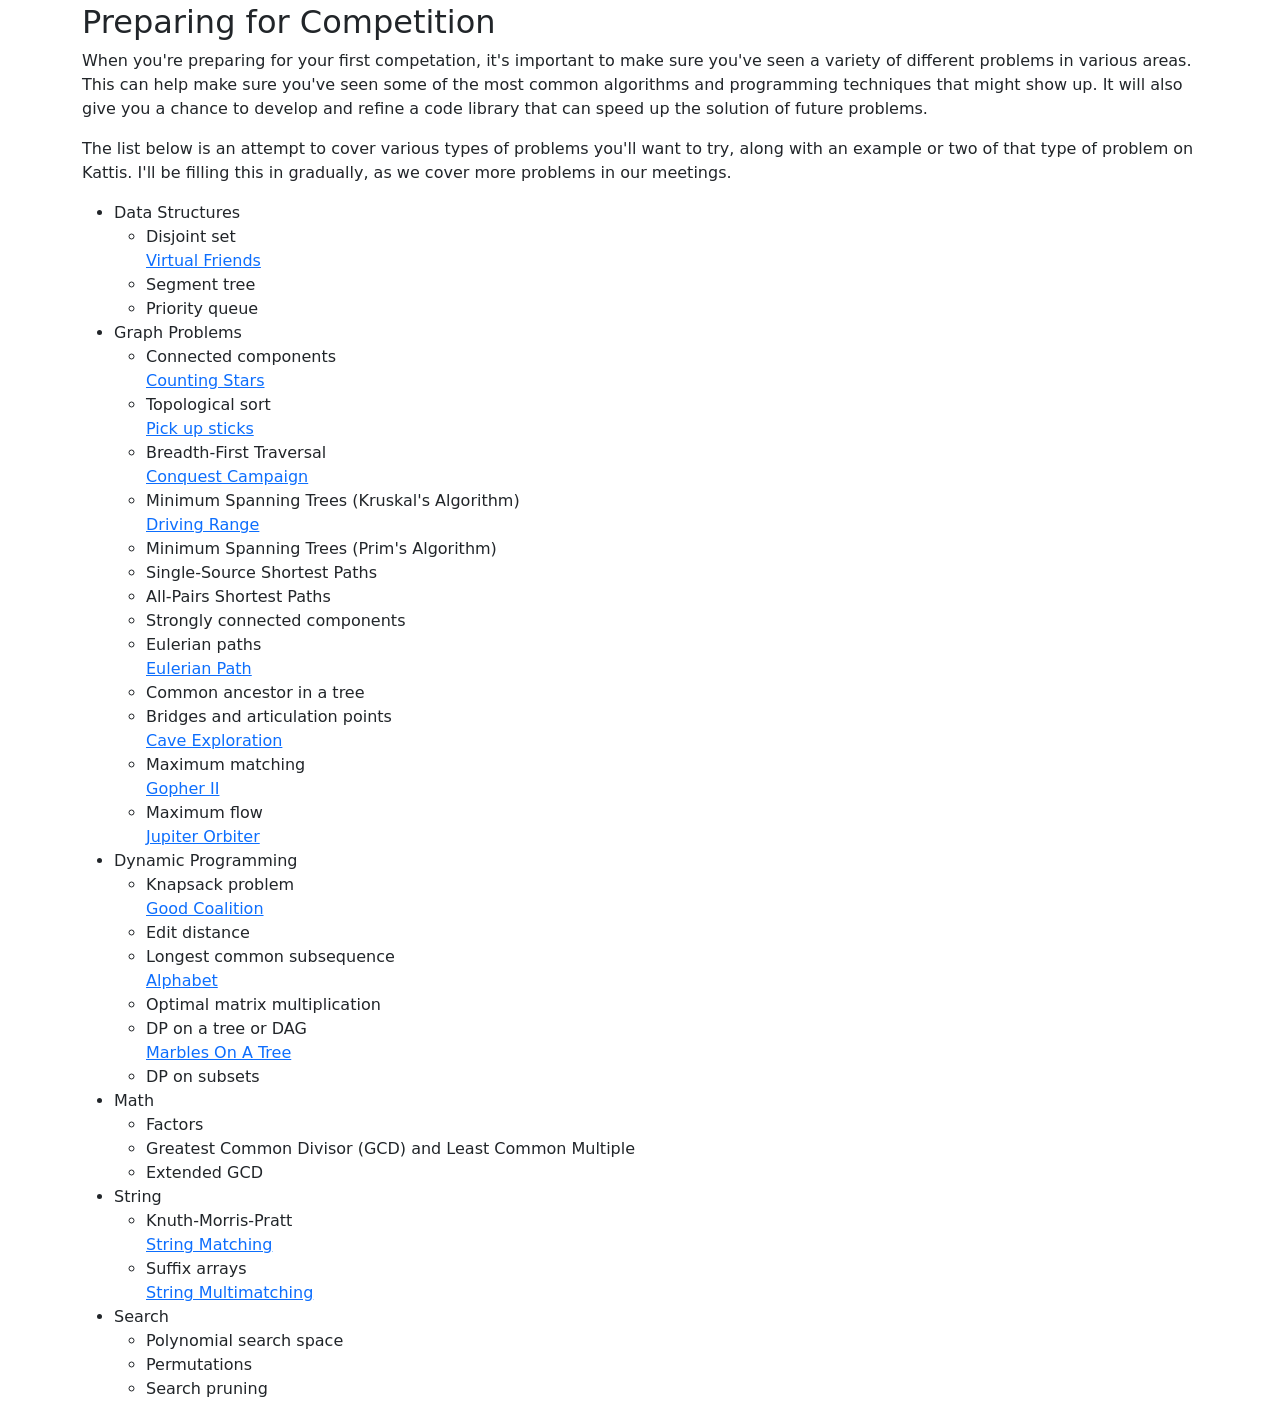
==== commit a69a68e0: "Weekly Problems" ====
--- a/index.html
+++ b/index.html
@@ -142,7 +142,33 @@
     -->
 
     <p>
-      On November 2, we looked an a variety of problems in different
+      On November 9, we worked on problems involving probability.
+      These usually require deriving a formula to calculate a
+      probability, enumerating possible (classes of) outcomes or a
+      combination of the two.  Considering possible outcomes can
+      involve combinatorial search or, more often, dynamic
+      programming.
+    </p>
+
+    <ul>
+      <li> <a href="https://open.kattis.com/problems/odds">
+          Odds of Mia
+        </a>
+      <li> <a href="https://open.kattis.com/problems/goodcoalition">
+          Good Coalition
+        </a>
+      <li> <a href="https://open.kattis.com/problems/lostinthewoods">
+          Lost in the Woods
+        </a>
+      <li> <a href="https://open.kattis.com/problems/dicebetting">
+          Dice Betting
+        </a>
+    </ul>
+    
+    <h2>Last Week's Problems</h2>
+
+    <p>
+      On November 2, we looked at a variety of problems in different
       areas, kind of like what you would see at a real contest.
     </p>
 
@@ -164,33 +190,6 @@
         </a>
       <li> <a href="https://open.kattis.com/problems/arcadecrane">
           Arcade Crane
-        </a>
-    </ul>
-    
-    <h2>Last Week's Problems</h2>
-
-    <p>
-      On October 26, we looked at game playing problems.  There are
-      some common techniques for thinking abou these problems and a
-      few patterns you might be able to use for a solution, but solvin
-      a difficult game playig problem usually requires a little
-      insight into the structure of the problem.  We had a
-      short <a href="slides/games/Games.pdf">slide presentation</a> to
-      help us talk about techniques for solving game problems.
-    </p>
-
-    <ul>
-      <li> <a href="https://open.kattis.com/problems/blockgame2">
-          Block Game
-        </a>
-      <li> <a href="https://open.kattis.com/problems/alexandbarb">
-          Alex and Barb
-        </a>
-      <li> <a href="https://open.kattis.com/problems/cuttingbrownies">
-          Cutting Brownies
-        </a>
-      <li> <a href="https://open.kattis.com/problems/subtractionplusplus">
-          Subtraction Plus Plus
         </a>
     </ul>
     
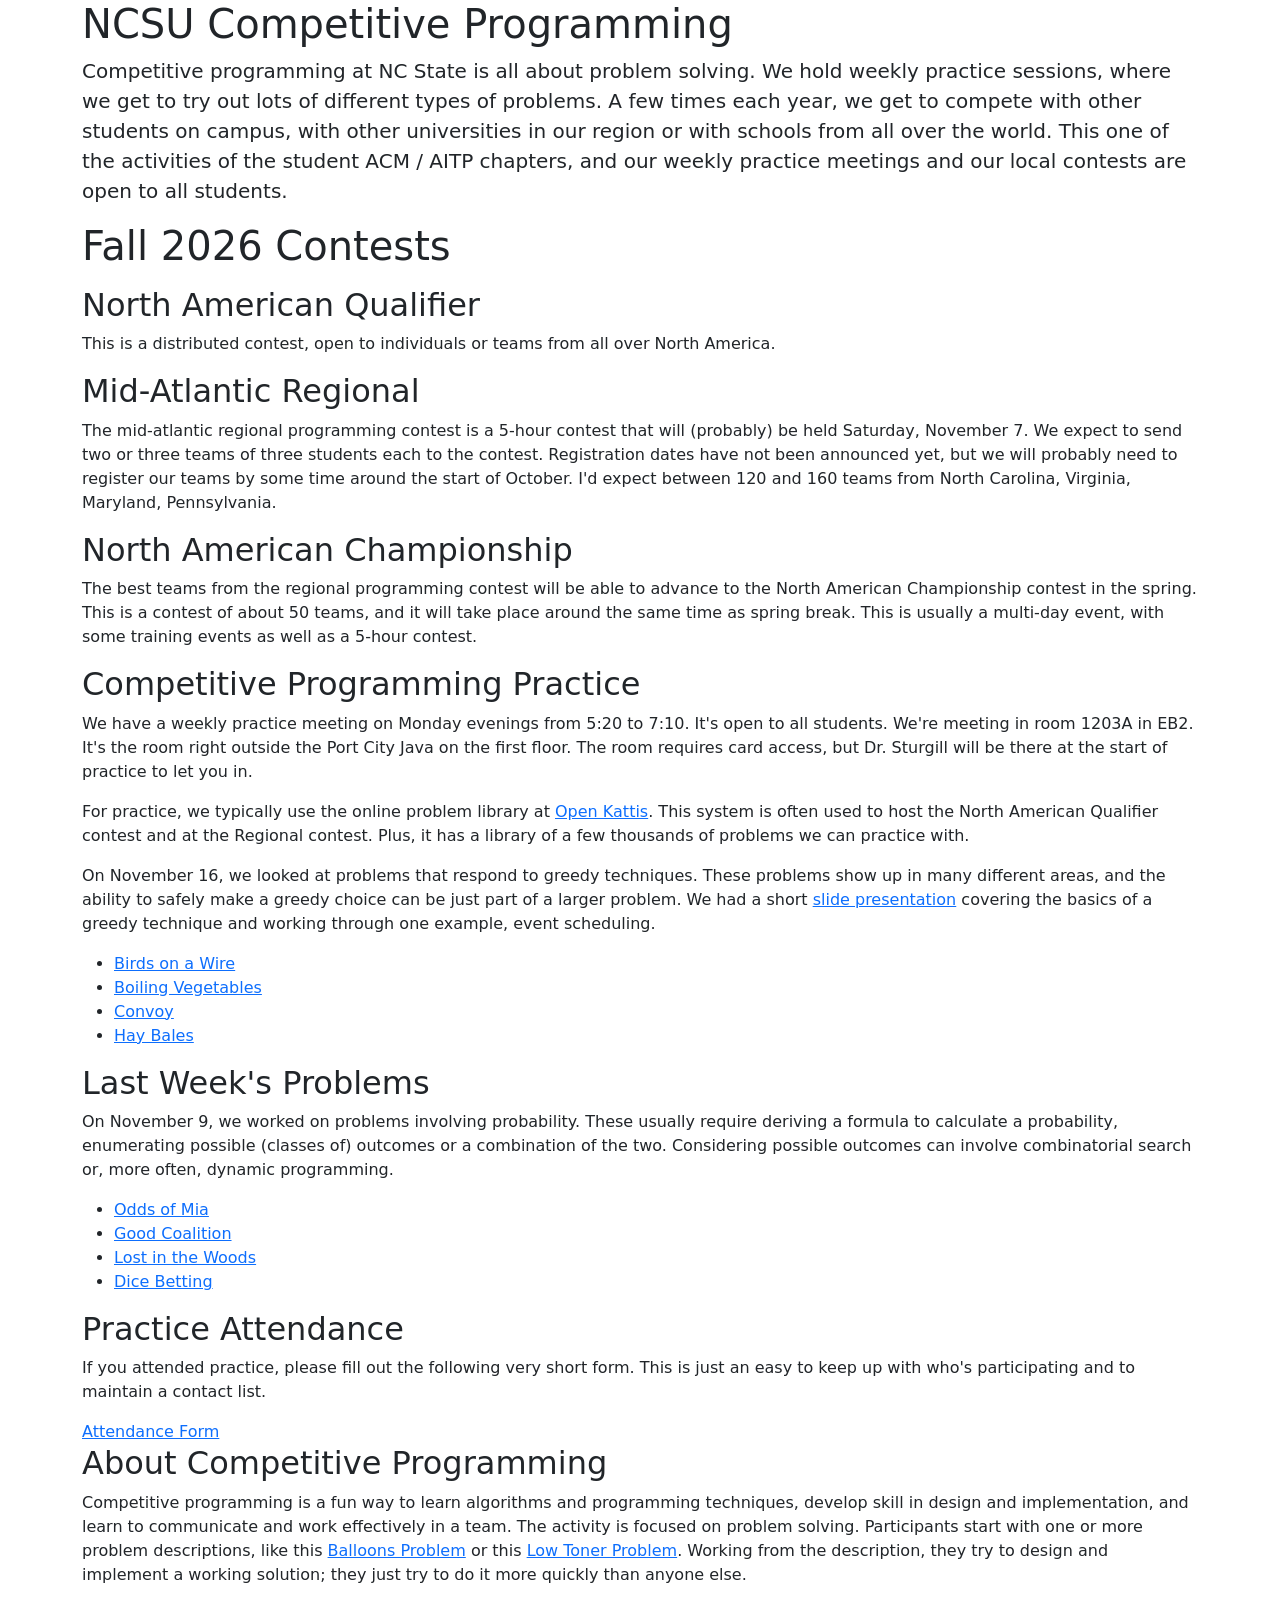
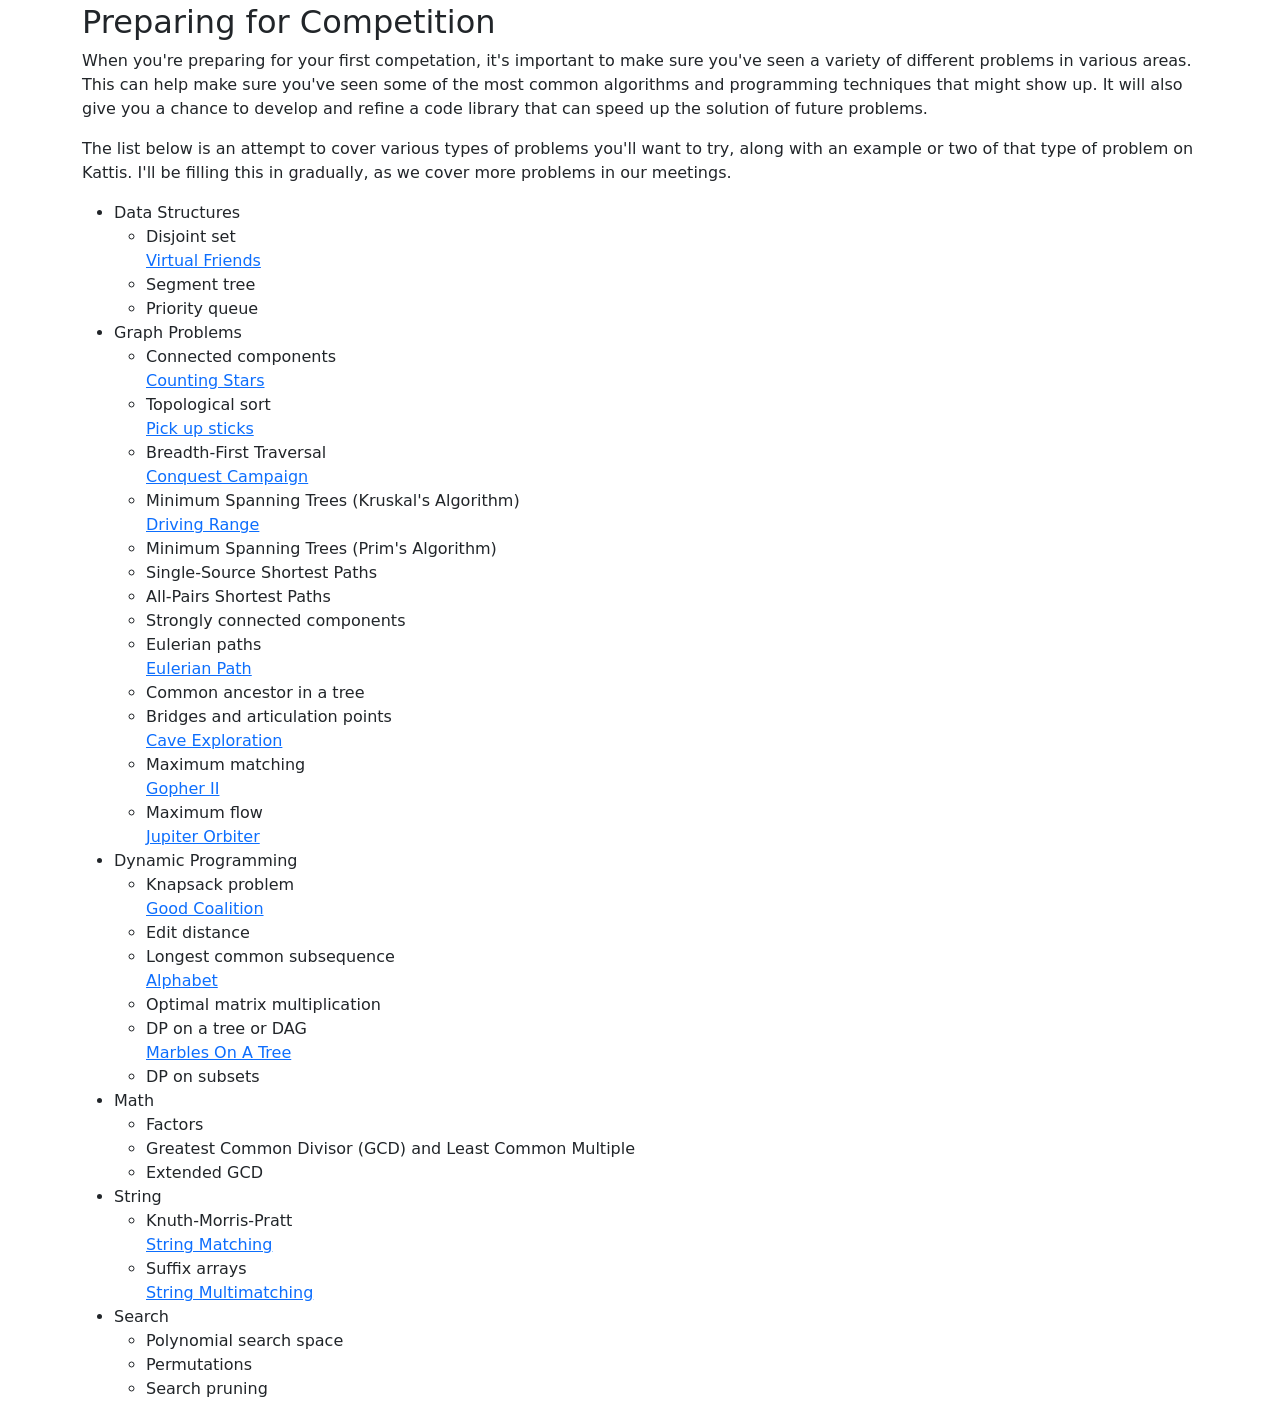
==== commit 82b856b8: "Weekly problems" ====
--- a/index.html
+++ b/index.html
@@ -142,6 +142,33 @@
     -->
 
     <p>
+      On November 16, we looked at problems that respond to greedy
+      techniques.  These problems show up in many different areas, and
+      the ability to safely make a greedy choice can be just part of a
+      larger problem.  We had a
+      short <a href="slides/greedy/Greedy.pdf">slide presentation</a>
+      covering the basics of a greedy technique and working through
+      one example, event scheduling.
+    </p>
+
+    <ul>
+      <li> <a href="https://open.kattis.com/problems/birds">
+          Birds on a Wire
+        </a>
+      <li> <a href="https://open.kattis.com/problems/vegetables">
+          Boiling Vegetables
+        </a>
+      <li> <a href="https://open.kattis.com/problems/convoy">
+          Convoy
+        </a>
+      <li> <a href="https://open.kattis.com/problems/haybales">
+          Hay Bales
+        </a>
+    </ul>
+    
+    <h2>Last Week's Problems</h2>
+
+    <p>
       On November 9, we worked on problems involving probability.
       These usually require deriving a formula to calculate a
       probability, enumerating possible (classes of) outcomes or a
@@ -162,34 +189,6 @@
         </a>
       <li> <a href="https://open.kattis.com/problems/dicebetting">
           Dice Betting
-        </a>
-    </ul>
-    
-    <h2>Last Week's Problems</h2>
-
-    <p>
-      On November 2, we looked at a variety of problems in different
-      areas, kind of like what you would see at a real contest.
-    </p>
-
-    <ul>
-      <li> <a href="https://open.kattis.com/problems/fairshare">
-          Fair Share
-        </a>
-      <li> <a href="https://open.kattis.com/problems/erraticlights">
-          Erratic Lights
-        </a>
-      <li> <a href="https://open.kattis.com/problems/dreamcatcher">
-          Dreamcatcher
-        </a>
-      <li> <a href="https://open.kattis.com/problems/canalcrossing">
-          Canal Crossing
-        </a>
-      <li> <a href="https://open.kattis.com/problems/bisectingbargain">
-          Bisecting Bargain
-        </a>
-      <li> <a href="https://open.kattis.com/problems/arcadecrane">
-          Arcade Crane
         </a>
     </ul>
     
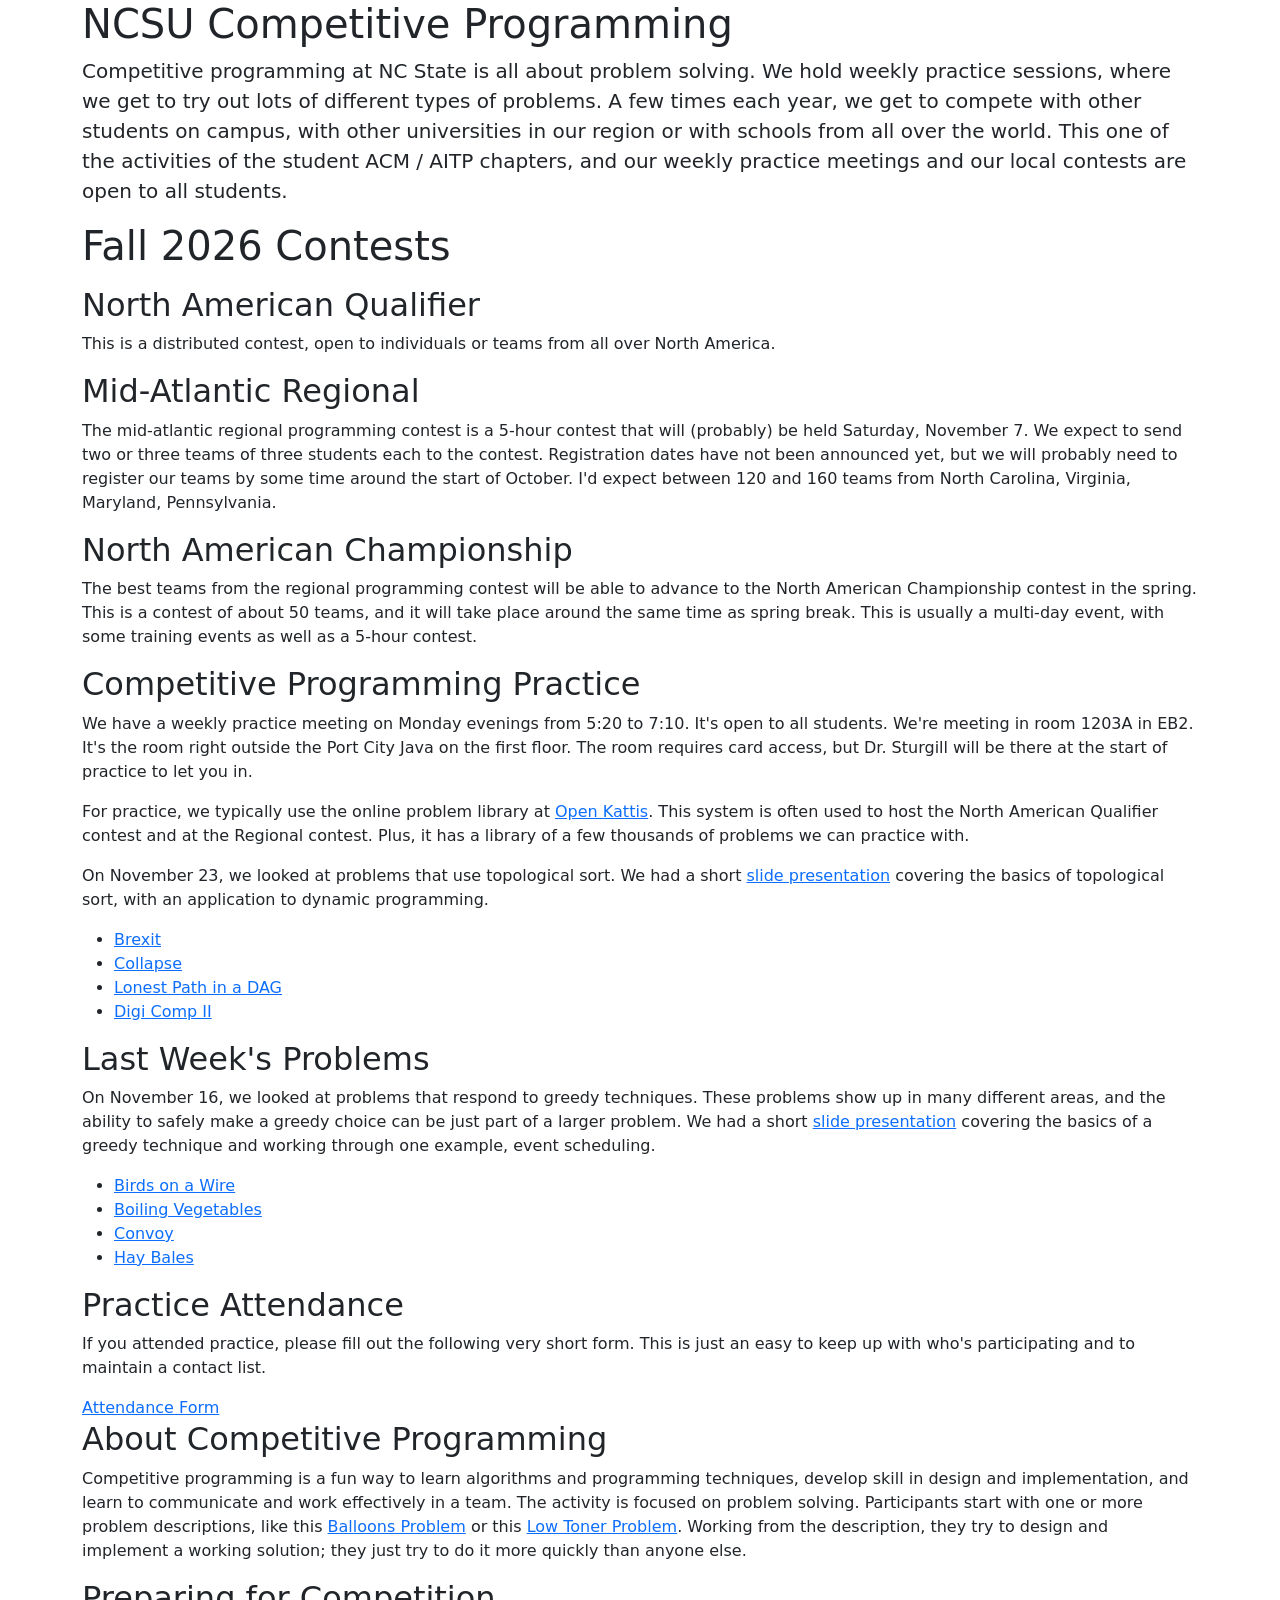
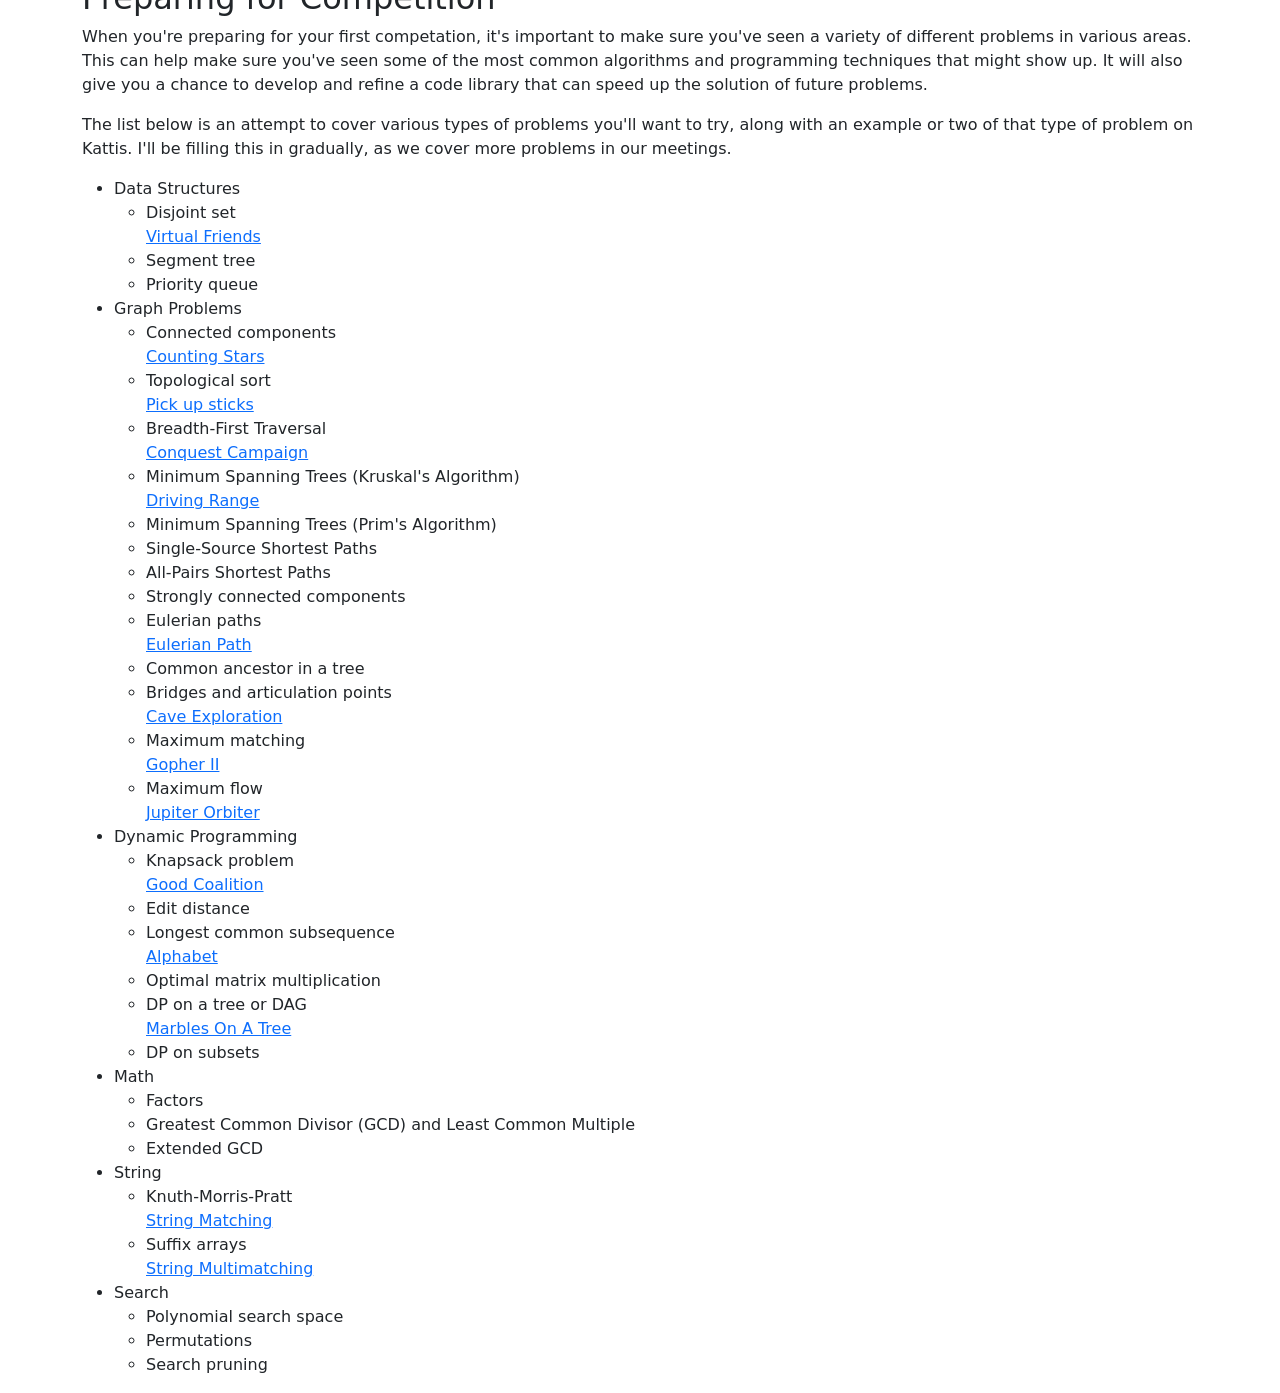
==== commit c8a5e9af: "Weekly problems and Top Sort slides" ====
--- a/index.html
+++ b/index.html
@@ -142,6 +142,30 @@
     -->
 
     <p>
+      On November 23, we looked at problems that use topological sort.  We had a
+      short <a href="slides/graph/TopologicalSortAndDP.pdf">slide presentation</a>
+      covering the basics of topological sort, with an application to
+      dynamic programming.
+    </p>
+
+    <ul>
+      <li> <a href="https://open.kattis.com/problems/brexit">
+          Brexit
+        </a>
+      <li> <a href="https://open.kattis.com/problems/collapse">
+          Collapse
+        </a>
+      <li> <a href="https://open.kattis.com/problems/longestpathinadag">
+          Lonest Path in a DAG
+        </a>
+      <li> <a href="https://open.kattis.com/problems/digicomp2">
+          Digi Comp II
+        </a>
+    </ul>
+    
+    <h2>Last Week's Problems</h2>
+
+    <p>
       On November 16, we looked at problems that respond to greedy
       techniques.  These problems show up in many different areas, and
       the ability to safely make a greedy choice can be just part of a
@@ -163,32 +187,6 @@
         </a>
       <li> <a href="https://open.kattis.com/problems/haybales">
           Hay Bales
-        </a>
-    </ul>
-    
-    <h2>Last Week's Problems</h2>
-
-    <p>
-      On November 9, we worked on problems involving probability.
-      These usually require deriving a formula to calculate a
-      probability, enumerating possible (classes of) outcomes or a
-      combination of the two.  Considering possible outcomes can
-      involve combinatorial search or, more often, dynamic
-      programming.
-    </p>
-
-    <ul>
-      <li> <a href="https://open.kattis.com/problems/odds">
-          Odds of Mia
-        </a>
-      <li> <a href="https://open.kattis.com/problems/goodcoalition">
-          Good Coalition
-        </a>
-      <li> <a href="https://open.kattis.com/problems/lostinthewoods">
-          Lost in the Woods
-        </a>
-      <li> <a href="https://open.kattis.com/problems/dicebetting">
-          Dice Betting
         </a>
     </ul>
     
